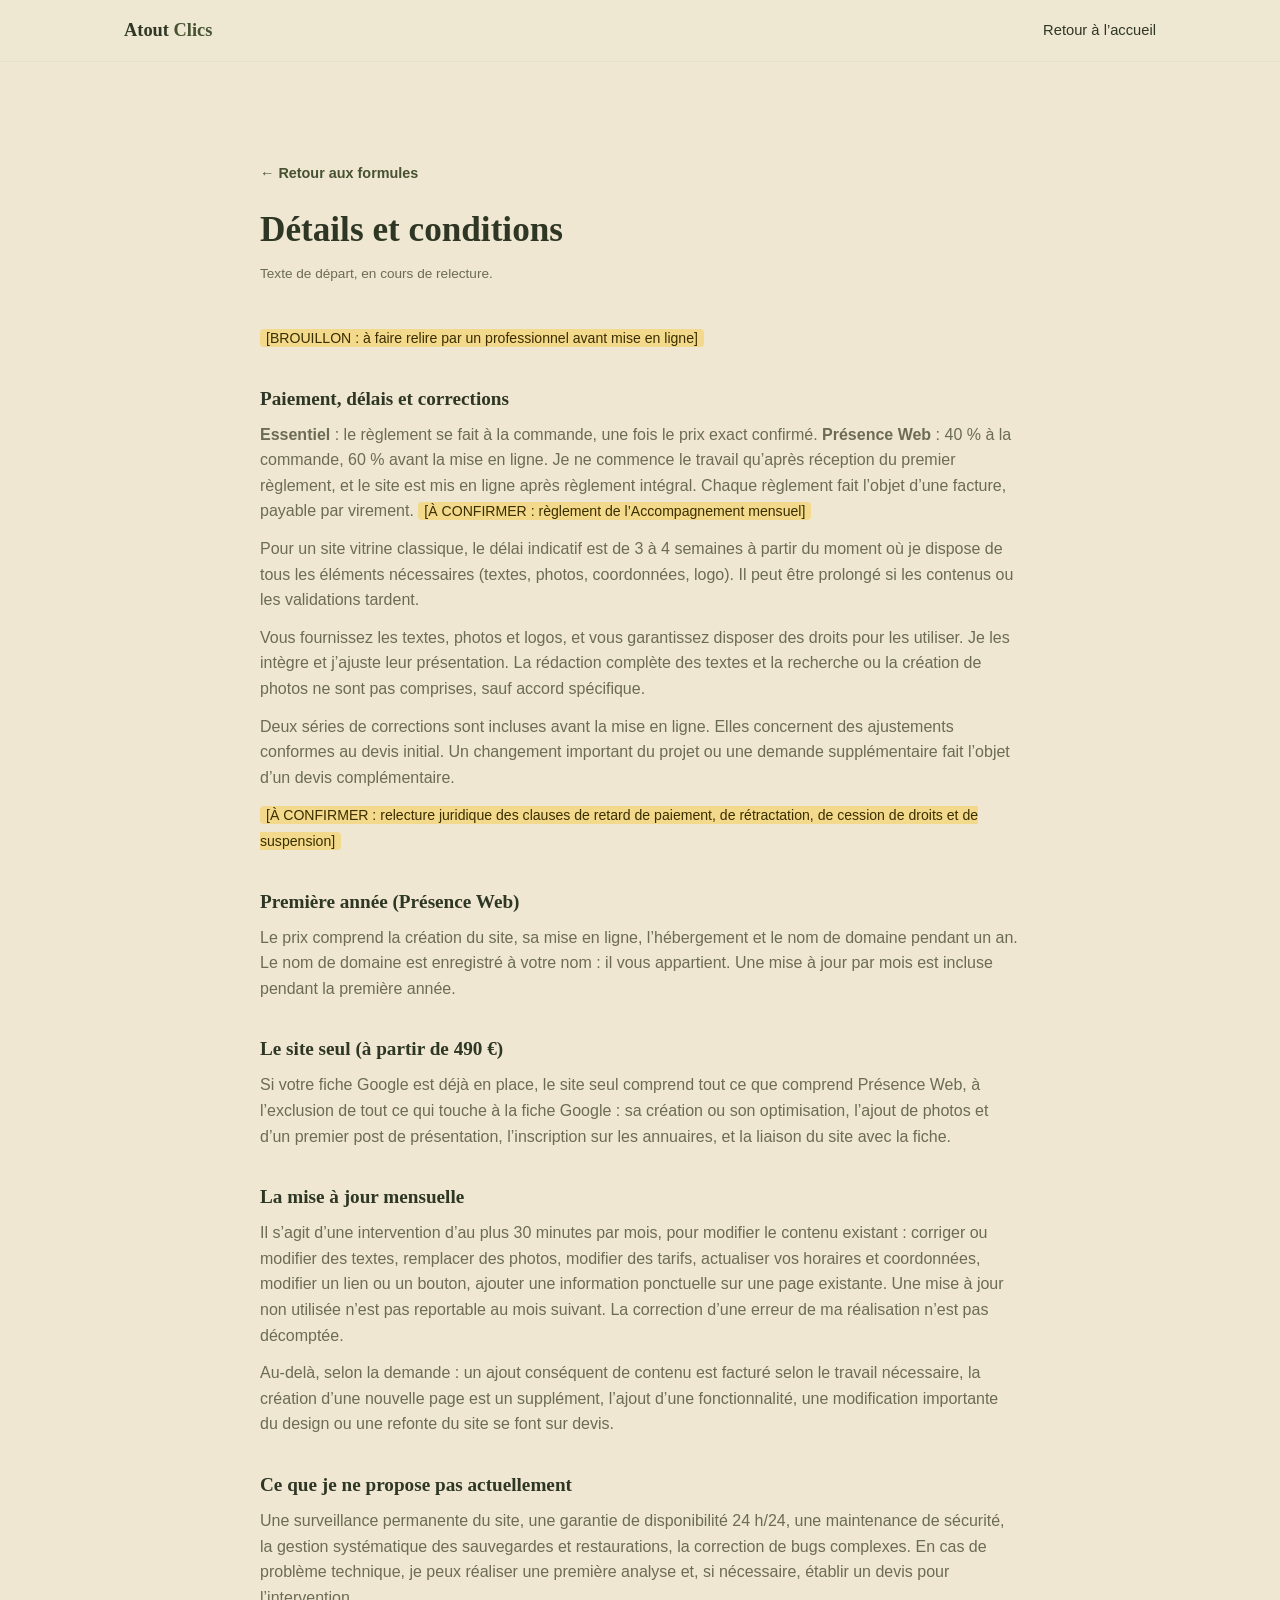
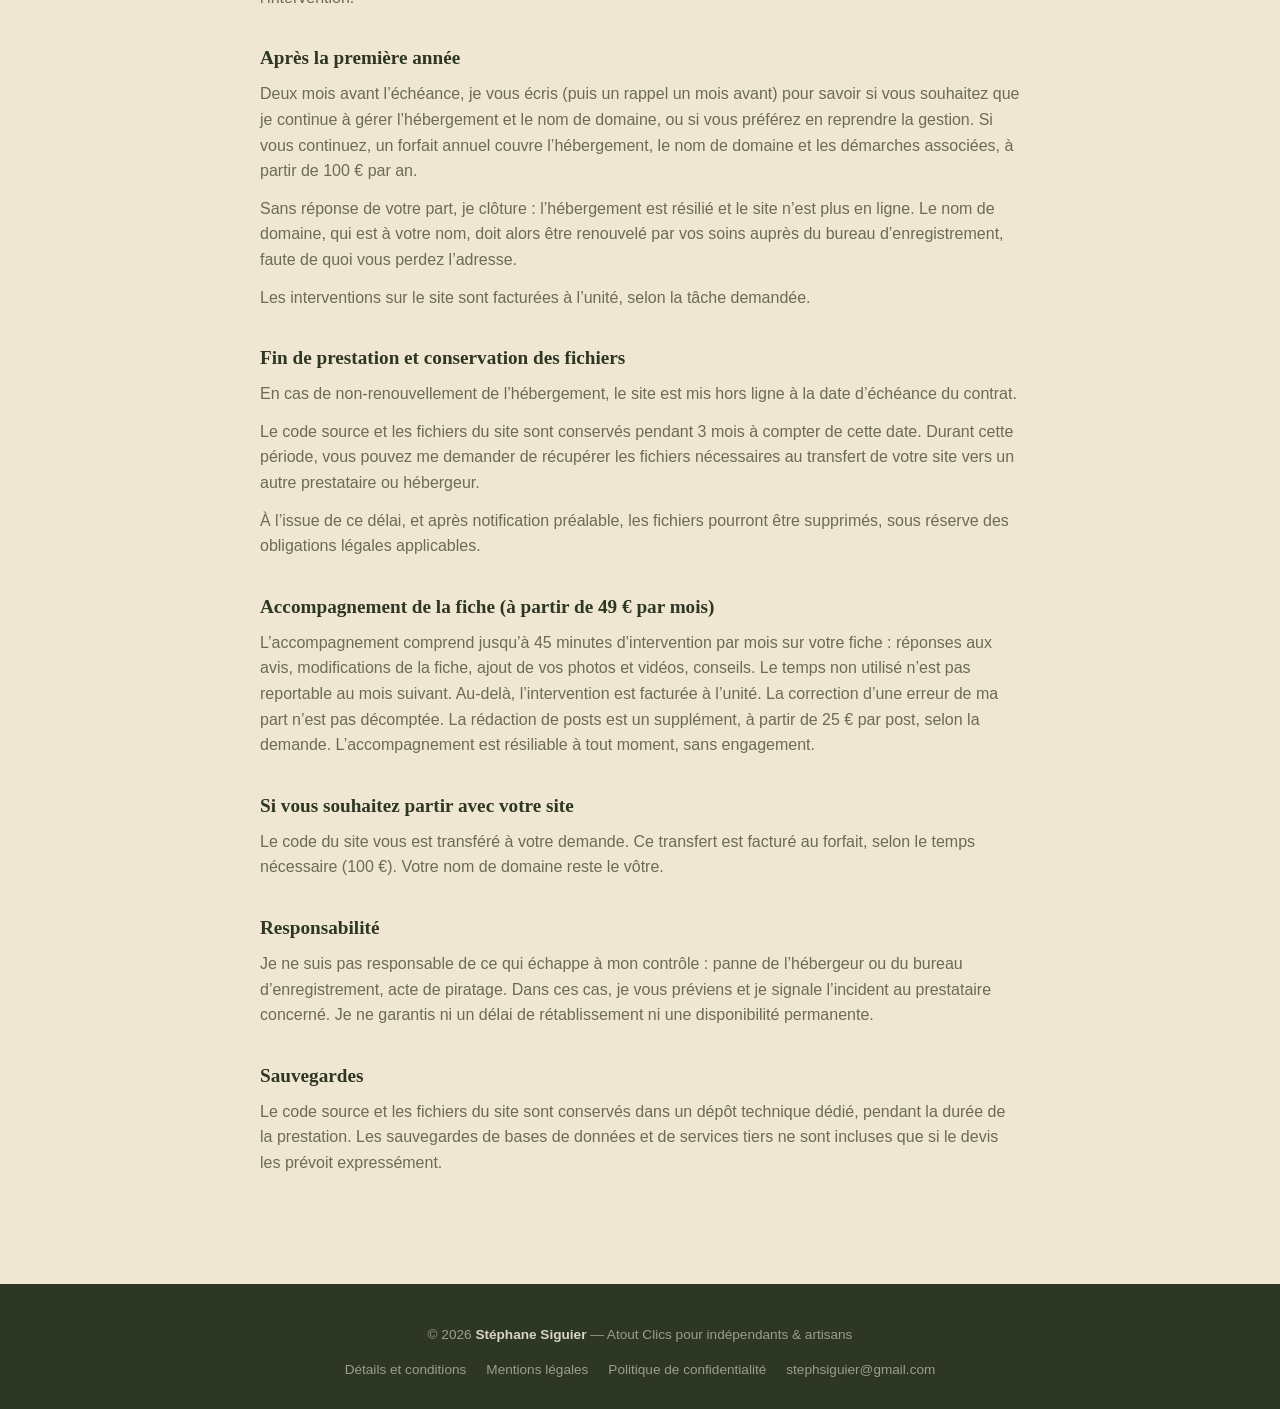
==== conditions.html @ b4565d96 "Limite l'accompagnement à 45 minutes d'intervention par mois Co-Authored-By: Claude Sonnet 5.5 <nore" ====
<!DOCTYPE html>
<html lang="fr">
<head>
<meta charset="UTF-8" />
<meta name="viewport" content="width=device-width, initial-scale=1.0" />
<title>Détails et conditions — Atout Clics</title>
<meta name="description" content="Détails et conditions des formules Essentiel, Présence Web et Accompagnement proposées par Atout Clics." />
<meta name="robots" content="noindex" />
<link rel="stylesheet" href="styles.css" />
</head>
<body>

<header>
  <div class="nav-inner">
    <a href="index.html" class="logo">Atout <span>Clics</span></a>
    <nav class="links">
      <a class="navlink" href="index.html">Retour à l’accueil</a>
    </nav>
  </div>
</header>

<div class="container legal-page">
  <a href="index.html#offres" class="back-link">&larr; Retour aux formules</a>
  <h1>Détails et conditions</h1>
  <p class="updated">Texte de départ, en cours de relecture.</p>

  <!-- BROUILLON : à faire relire par un professionnel avant mise en ligne. Retirer ce bandeau, les repères [À CONFIRMER] et la balise noindex une fois validé. -->
  <p><span class="a-confirmer">[BROUILLON : à faire relire par un professionnel avant mise en ligne]</span></p>

  <h2>Paiement, délais et corrections</h2>
  <p>
    <strong>Essentiel</strong>&nbsp;: le règlement se fait à la commande, une fois le prix exact confirmé. <strong>Présence Web</strong>&nbsp;: 40&nbsp;% à la commande, 60&nbsp;% avant la mise en ligne. Je ne commence le travail qu’après réception du premier règlement, et le site est mis en ligne après règlement intégral. Chaque règlement fait l’objet d’une facture, payable par virement. <span class="a-confirmer">[À CONFIRMER : règlement de l’Accompagnement mensuel]</span>
  </p>
  <p>
    Pour un site vitrine classique, le délai indicatif est de 3 à 4&nbsp;semaines à partir du moment où je dispose de tous les éléments nécessaires (textes, photos, coordonnées, logo). Il peut être prolongé si les contenus ou les validations tardent.
  </p>
  <p>
    Vous fournissez les textes, photos et logos, et vous garantissez disposer des droits pour les utiliser. Je les intègre et j’ajuste leur présentation. La rédaction complète des textes et la recherche ou la création de photos ne sont pas comprises, sauf accord spécifique.
  </p>
  <p>
    Deux séries de corrections sont incluses avant la mise en ligne. Elles concernent des ajustements conformes au devis initial. Un changement important du projet ou une demande supplémentaire fait l’objet d’un devis complémentaire.
  </p>
  <p>
    <span class="a-confirmer">[À CONFIRMER : relecture juridique des clauses de retard de paiement, de rétractation, de cession de droits et de suspension]</span>
  </p>

  <h2>Première année (Présence Web)</h2>
  <p>
    Le prix comprend la création du site, sa mise en ligne, l’hébergement et le nom de domaine pendant un an. Le nom de domaine est enregistré à votre nom&nbsp;: il vous appartient. Une mise à jour par mois est incluse pendant la première année.
  </p>

  <h2>Le site seul (à partir de 490&nbsp;€)</h2>
  <p>
    Si votre fiche Google est déjà en place, le site seul comprend tout ce que comprend Présence Web, à l’exclusion de tout ce qui touche à la fiche Google&nbsp;: sa création ou son optimisation, l’ajout de photos et d’un premier post de présentation, l’inscription sur les annuaires, et la liaison du site avec la fiche.
  </p>

  <h2>La mise à jour mensuelle</h2>
  <p>
    Il s’agit d’une intervention d’au plus 30&nbsp;minutes par mois, pour modifier le contenu existant&nbsp;: corriger ou modifier des textes, remplacer des photos, modifier des tarifs, actualiser vos horaires et coordonnées, modifier un lien ou un bouton, ajouter une information ponctuelle sur une page existante. Une mise à jour non utilisée n’est pas reportable au mois suivant. La correction d’une erreur de ma réalisation n’est pas décomptée.
  </p>
  <p>
    Au-delà, selon la demande&nbsp;: un ajout conséquent de contenu est facturé selon le travail nécessaire, la création d’une nouvelle page est un supplément, l’ajout d’une fonctionnalité, une modification importante du design ou une refonte du site se font sur devis.
  </p>

  <h2>Ce que je ne propose pas actuellement</h2>
  <p>
    Une surveillance permanente du site, une garantie de disponibilité 24&nbsp;h/24, une maintenance de sécurité, la gestion systématique des sauvegardes et restaurations, la correction de bugs complexes. En cas de problème technique, je peux réaliser une première analyse et, si nécessaire, établir un devis pour l’intervention.
  </p>

  <h2>Après la première année</h2>
  <p>
    Deux mois avant l’échéance, je vous écris (puis un rappel un mois avant) pour savoir si vous souhaitez que je continue à gérer l’hébergement et le nom de domaine, ou si vous préférez en reprendre la gestion. Si vous continuez, un forfait annuel couvre l’hébergement, le nom de domaine et les démarches associées, à partir de 100&nbsp;€ par an.
  </p>
  <p>
    Sans réponse de votre part, je clôture&nbsp;: l’hébergement est résilié et le site n’est plus en ligne. Le nom de domaine, qui est à votre nom, doit alors être renouvelé par vos soins auprès du bureau d’enregistrement, faute de quoi vous perdez l’adresse.
  </p>
  <p>
    Les interventions sur le site sont facturées à l’unité, selon la tâche demandée.
  </p>

  <h2>Fin de prestation et conservation des fichiers</h2>
  <p>
    En cas de non-renouvellement de l’hébergement, le site est mis hors ligne à la date d’échéance du contrat.
  </p>
  <p>
    Le code source et les fichiers du site sont conservés pendant 3&nbsp;mois à compter de cette date. Durant cette période, vous pouvez me demander de récupérer les fichiers nécessaires au transfert de votre site vers un autre prestataire ou hébergeur.
  </p>
  <p>
    À l’issue de ce délai, et après notification préalable, les fichiers pourront être supprimés, sous réserve des obligations légales applicables.
  </p>

  <h2>Accompagnement de la fiche (à partir de 49&nbsp;€ par mois)</h2>
  <p>
    L’accompagnement comprend jusqu’à 45&nbsp;minutes d’intervention par mois sur votre fiche&nbsp;: réponses aux avis, modifications de la fiche, ajout de vos photos et vidéos, conseils. Le temps non utilisé n’est pas reportable au mois suivant. Au-delà, l’intervention est facturée à l’unité. La correction d’une erreur de ma part n’est pas décomptée. La rédaction de posts est un supplément, à partir de 25&nbsp;€ par post, selon la demande. L’accompagnement est résiliable à tout moment, sans engagement.
  </p>

  <h2>Si vous souhaitez partir avec votre site</h2>
  <p>
    Le code du site vous est transféré à votre demande. Ce transfert est facturé au forfait, selon le temps nécessaire (100&nbsp;€). Votre nom de domaine reste le vôtre.
  </p>

  <h2>Responsabilité</h2>
  <p>
    Je ne suis pas responsable de ce qui échappe à mon contrôle&nbsp;: panne de l’hébergeur ou du bureau d’enregistrement, acte de piratage. Dans ces cas, je vous préviens et je signale l’incident au prestataire concerné. Je ne garantis ni un délai de rétablissement ni une disponibilité permanente.
  </p>

  <h2>Sauvegardes</h2>
  <p>
    Le code source et les fichiers du site sont conservés dans un dépôt technique dédié, pendant la durée de la prestation. Les sauvegardes de bases de données et de services tiers ne sont incluses que si le devis les prévoit expressément.
  </p>
</div>

<footer>
  <p>&copy; 2026 <strong>Stéphane Siguier</strong> — Atout Clics pour indépendants &amp; artisans</p>
  <div class="footer-links">
    <a href="conditions.html">Détails et conditions</a>
    <a href="mentions-legales.html">Mentions légales</a>
    <a href="confidentialite.html">Politique de confidentialité</a>
    <a href="mailto:stephsiguier@gmail.com">stephsiguier@gmail.com</a>
  </div>
</footer>

</body>
</html>
---- styles.css ----
*, *::before, *::after { box-sizing: border-box; margin: 0; padding: 0; }

:root {
  --dark:        #2E3624;
  --dark2:       #3C4630;
  --ink:         #2E3624;
  --text:        #3A3A28;
  --text-light:  #6C6B54;
  --accent:      #465232;
  --accent-mid:  #6E7A50;
  --sage:        #9BA57A;
  --sage-pale:   #C7CBB0;
  --cream:       #F7F2E4;
  --cream-bg:    #EFE7D2;
  --cream2:      #E4E2CE;
  --white:       #FFFFFF;
  --font-serif:  'Cambria', Georgia, 'Times New Roman', serif;
  --font-sans:   'Calibri', 'Segoe UI', Candara, Arial, sans-serif;
}

html { scroll-behavior: smooth; }

body {
  font-family: var(--font-sans);
  background: var(--cream-bg);
  color: var(--text);
  overflow-x: hidden;
  font-size: 16px;
  line-height: 1.6;
}

h1, h2, h3 { font-family: var(--font-serif); line-height: 1.2; color: var(--ink); }

a { color: inherit; text-decoration: none; }

.container { max-width: 1080px; margin: 0 auto; padding: 0 24px; position: relative; z-index: 1; }

section { padding: 96px 0; position: relative; overflow: hidden; }

/* pill eyebrow — default (light section): dark pill, cream text */
.section-label {
  display: inline-block;
  background: var(--dark2);
  color: var(--cream);
  font-size: 0.72rem;
  font-weight: 700;
  letter-spacing: 0.1em;
  text-transform: uppercase;
  padding: 7px 18px;
  border-radius: 999px;
  margin-bottom: 20px;
}

.section-title { font-size: clamp(1.7rem, 3.2vw, 2.4rem); font-weight: 600; margin-bottom: 20px; }

.section-lead { font-size: 1.08rem; color: var(--text-light); max-width: 680px; margin-bottom: 48px; }

/* decorative bleed circles — used on dark sections */
.blob {
  position: absolute;
  border-radius: 50%;
  background: var(--dark);
  z-index: 0;
  pointer-events: none;
}

/* dark section base */
.section-dark { background: var(--dark2); color: var(--cream); }
.section-dark h1, .section-dark h2, .section-dark h3 { color: var(--cream); }
.section-dark .section-label { background: var(--sage); color: var(--dark); }
.section-dark .section-lead { color: var(--cream2); }

/* ── NAV ── */
header {
  position: fixed;
  top: 0; left: 0; right: 0;
  z-index: 500;
  background: rgba(239,231,210,0.94);
  backdrop-filter: blur(8px);
  border-bottom: 1px solid var(--cream2);
}
.nav-inner {
  max-width: 1080px;
  margin: 0 auto;
  padding: 16px 24px;
  display: flex;
  align-items: center;
  justify-content: space-between;
}
.logo { font-family: var(--font-serif); font-weight: 600; font-size: 1.15rem; color: var(--ink); }
.logo span { color: var(--accent); }
nav.links { display: flex; gap: 32px; align-items: center; }
nav.links a.navlink { font-size: 0.92rem; font-weight: 500; color: var(--ink); }
nav.links a.navlink:hover { color: var(--accent); }
.nav-cta {
  background: var(--dark2);
  color: var(--cream);
  padding: 10px 20px;
  border-radius: 999px;
  font-size: 0.9rem;
  font-weight: 600;
  white-space: nowrap;
}
.nav-cta:hover { background: var(--accent); }

#burger-toggle { display: none; }
.burger-label { display: none; cursor: pointer; padding: 8px; }
.burger-label svg { width: 26px; height: 26px; fill: var(--ink); }

/* ── HERO ── */
#hero {
  padding: 116px 0 110px;
}
#hero .blob:nth-child(1) { width: 480px; height: 480px; top: -260px; right: -140px; }
#hero .blob:nth-child(2) { width: 420px; height: 420px; bottom: -220px; left: -160px; }
.hero-content { max-width: 680px; }
.hero-content h1 { margin-bottom: 6px; }
.title-main { display: block; color: var(--cream); font-size: clamp(2.2rem, 5.2vw, 3.4rem); font-weight: 700; }
.title-sub { display: block; color: var(--sage); font-size: clamp(1.3rem, 3vw, 1.9rem); font-weight: 400; }
.hero-rule { width: 80px; height: 3px; background: var(--sage); border: none; margin: 22px 0; }
.hero-tagline { font-size: 1.15rem; font-weight: 700; color: var(--white); margin-bottom: 14px; }
.hero-sub { font-size: 1rem; font-style: italic; color: var(--sage-pale); margin-bottom: 32px; max-width: 560px; }
.hero-badges { display: flex; gap: 12px; margin-bottom: 36px; flex-wrap: wrap; }
.badge {
  display: inline-flex; align-items: center;
  background: var(--accent-mid);
  padding: 9px 20px;
  border-radius: 999px;
  font-size: 0.85rem;
  font-weight: 700;
  letter-spacing: 0.02em;
  color: var(--white);
}
.hero-ctas { display: flex; gap: 14px; flex-wrap: wrap; }
.btn {
  display: inline-flex; align-items: center; gap: 10px;
  padding: 14px 26px;
  border-radius: 999px;
  font-weight: 700;
  font-size: 0.95rem;
  min-height: 44px;
}
.btn-primary { background: var(--sage); color: var(--dark); }
.btn-primary:hover { background: var(--cream); }
.btn-ghost { background: rgba(247,242,228,0.1); border: 1px solid rgba(247,242,228,0.3); color: var(--cream); }
.btn-ghost:hover { background: rgba(247,242,228,0.18); }
.btn svg { width: 18px; height: 18px; fill: currentColor; }

/* ── À PROPOS (E-E-A-T) ── */
#apropos { background: var(--cream-bg); }
.apropos-grid { display: grid; grid-template-columns: 1.1fr 1fr; gap: 56px; align-items: start; }
.apropos-grid p { color: var(--text-light); margin-bottom: 18px; }
.apropos-photo-row { display: flex; align-items: center; gap: 18px; margin-bottom: 22px; }
.apropos-photo { width: 96px; height: 96px; border-radius: 50%; object-fit: cover; border: 3px solid var(--sage); flex-shrink: 0; }
.apropos-name { font-family: var(--font-serif); font-weight: 600; font-size: 1.05rem; color: var(--ink); }
.apropos-role { font-size: 0.85rem; color: var(--text-light); }
.trust-list { list-style: none; background: var(--cream); border-radius: 20px; padding: 8px 28px; }
.trust-list li {
  display: flex; gap: 14px; align-items: flex-start;
  padding: 18px 0;
  border-top: 1px solid var(--cream2);
  font-size: 0.95rem;
  color: var(--text);
}
.trust-list li:first-child { border-top: none; }
.trust-list .dot {
  width: 34px; height: 34px; flex-shrink: 0;
  border-radius: 50%;
  background: var(--dark2);
  display: flex; align-items: center; justify-content: center;
}
.trust-list .dot svg { width: 16px; height: 16px; fill: var(--sage-pale); }
.trust-list strong { display: block; color: var(--ink); margin-bottom: 2px; }

/* ── CONSTAT ── */
#constat { background: var(--cream-bg); }
.constat-grid { display: grid; grid-template-columns: 1.1fr 1fr; gap: 56px; align-items: start; }
.constat-grid p { color: var(--text-light); margin-bottom: 18px; }
.constat-highlight {
  background: var(--dark2);
  border-radius: 20px;
  padding: 32px;
}
.constat-highlight p { color: var(--cream); font-size: 1.02rem; margin: 0; }

/* ── PARCOURS (comment un client vous trouve) ── */
#parcours { background: var(--cream-bg); }
.parcours-grid { display: grid; grid-template-columns: repeat(3, 1fr); gap: 24px; margin-bottom: 40px; }
.parcours-card {
  background: var(--cream);
  border-radius: 20px;
  padding: 32px 28px;
}
.parcours-num {
  width: 42px; height: 42px;
  border-radius: 50%;
  background: var(--dark2);
  color: var(--cream);
  font-family: var(--font-serif);
  font-weight: 600;
  display: flex; align-items: center; justify-content: center;
  margin-bottom: 18px;
}
.parcours-card h3 { font-size: 1.1rem; margin-bottom: 10px; }
.parcours-card p { color: var(--text-light); font-size: 0.95rem; }
.parcours-conclusion {
  background: var(--dark2);
  color: var(--cream);
  border-radius: 20px;
  padding: 28px 32px;
  font-size: 1.05rem;
}
.parcours-conclusion strong { color: var(--sage); }

/* ── OFFRES (dark, cartes inversées) ── */
#offres .blob:nth-child(1) { width: 460px; height: 460px; top: -240px; left: -180px; }
#offres .blob:nth-child(2) { width: 500px; height: 500px; bottom: -260px; right: -160px; }
.offres-grid { display: grid; grid-template-columns: repeat(3, 1fr); gap: 24px; }
.offer-card {
  background: var(--accent);
  color: var(--cream);
  border-radius: 20px;
  padding: 36px 30px;
  display: flex;
  flex-direction: column;
  position: relative;
}
.offer-card.featured {
  background: var(--cream);
  color: var(--ink);
  transform: translateY(-8px);
}
.offer-tag {
  position: absolute;
  top: -13px; left: 30px;
  background: var(--sage);
  color: var(--dark);
  font-size: 0.72rem;
  font-weight: 700;
  letter-spacing: 0.06em;
  padding: 5px 14px;
  border-radius: 999px;
}
.offer-name { font-family: var(--font-serif); font-size: 1.3rem; font-weight: 600; margin-bottom: 6px; color: var(--cream); }
.offer-card.featured .offer-name { color: var(--ink); }
.offer-sub { font-size: 0.92rem; color: var(--cream2); margin-bottom: 20px; }
.offer-card.featured .offer-sub { color: var(--text-light); }
.offer-price { font-size: 2.1rem; font-weight: 700; font-family: var(--font-serif); margin-bottom: 2px; }
.offer-period { font-size: 0.85rem; color: var(--cream2); margin-bottom: 24px; }
.offer-card.featured .offer-period { color: var(--text-light); }
.offer-note { font-size: 0.88rem; color: var(--text-light); margin: -12px 0 24px; }
.offer-list { list-style: none; margin-bottom: 28px; flex-grow: 1; }
.offer-list li {
  display: flex; gap: 10px;
  font-size: 0.92rem;
  padding: 9px 0;
  border-top: 1px solid rgba(247,242,228,0.2);
  color: var(--cream);
}
.offer-card.featured .offer-list li { border-top: 1px solid var(--cream2); color: var(--text); }
.offer-list li:first-child { border-top: none; }
.offer-list svg { width: 16px; height: 16px; fill: var(--sage-pale); flex-shrink: 0; margin-top: 3px; }
.offer-card.featured .offer-list svg { fill: var(--accent); }
.offer-card .btn { justify-content: center; width: 100%; }
.offer-card .btn-outline { background: var(--cream); color: var(--dark); }
.offer-card .btn-outline:hover { background: var(--sage-pale); }
.offer-link { text-decoration: underline; }
.offres-links { text-align: center; margin-top: 28px; font-size: 0.95rem; }
.offres-links a { color: var(--cream); text-decoration: underline; }
.offres-links a:hover { color: var(--sage-pale); }
.a-confirmer { background: #F3D98B; color: #3A2E00; padding: 1px 6px; border-radius: 4px; font-size: 0.88em; }
a.inline-link { color: var(--accent); text-decoration: underline; }
.offer-card.featured .btn-outline { background: var(--dark2); color: var(--cream); }

/* ── RÉALISTE / POURQUOI ── */
#confiance { background: var(--cream-bg); }
.confiance-grid { display: grid; grid-template-columns: 1fr 1fr; gap: 56px; }
.confiance-grid ul { list-style: none; }
.confiance-grid li {
  display: flex; gap: 12px;
  padding: 12px 0;
  color: var(--text-light);
  font-size: 0.98rem;
}
.confiance-grid li svg { width: 18px; height: 18px; fill: var(--accent); flex-shrink: 0; margin-top: 3px; }
.confiance-note {
  margin-top: 20px;
  background: var(--cream);
  border-radius: 16px;
  padding: 22px 26px;
  font-size: 0.95rem;
  color: var(--text);
}

/* ── FAQ ── */
#faq { background: var(--cream-bg); }
.faq-item {
  background: var(--cream);
  border-radius: 16px;
  padding: 8px 26px;
  margin-bottom: 14px;
}
.faq-item summary {
  font-family: var(--font-serif);
  font-size: 1.05rem;
  font-weight: 600;
  cursor: pointer;
  list-style: none;
  display: flex;
  align-items: center;
  justify-content: space-between;
  gap: 20px;
  padding: 18px 0;
}
.faq-item summary::-webkit-details-marker { display: none; }
.faq-item summary .plus { font-size: 1.4rem; color: var(--accent); flex-shrink: 0; }
.faq-item[open] summary .plus { transform: rotate(45deg); }
.faq-item p { color: var(--text-light); padding-bottom: 20px; max-width: 720px; }

/* ── GARANTIES ── */
#garanties { background: var(--cream-bg); }
.garanties-grid { display: grid; grid-template-columns: repeat(4, 1fr); gap: 20px; }
.garantie-card {
  background: var(--cream);
  border-radius: 16px;
  padding: 26px 22px;
}
.garantie-card .dot {
  width: 36px; height: 36px;
  border-radius: 50%;
  background: var(--dark2);
  margin-bottom: 16px;
  display: flex; align-items: center; justify-content: center;
}
.garantie-card .dot svg { width: 17px; height: 17px; fill: var(--sage-pale); }
.garantie-card h3 { color: var(--ink); font-size: 1.02rem; margin-bottom: 10px; }
.garantie-card p { color: var(--text-light); font-size: 0.9rem; }

/* ── DÉROULEMENT (dark) ── */
#deroulement .blob:nth-child(1) { width: 460px; height: 460px; top: -260px; left: -200px; }
#deroulement .blob:nth-child(2) { width: 500px; height: 500px; bottom: -260px; right: -180px; }
.steps { display: grid; grid-template-columns: repeat(4, 1fr); gap: 24px; }
.step { text-align: center; }
.step-num {
  width: 56px; height: 56px;
  border-radius: 50%;
  background: var(--accent-mid);
  color: var(--white);
  font-family: var(--font-serif);
  font-weight: 700;
  font-size: 1.3rem;
  display: flex; align-items: center; justify-content: center;
  margin: 0 auto 18px;
}
.step h3 { color: var(--cream); font-size: 1rem; margin-bottom: 8px; }
.step p { color: var(--cream2); font-size: 0.92rem; }

/* ── CONTACT ── */
#contact { background: var(--cream-bg); }
.contact-box {
  background: var(--cream);
  border-radius: 24px;
  padding: 56px;
  text-align: center;
  max-width: 720px;
  margin: 0 auto;
}
.contact-box p.lead { color: var(--text-light); margin-bottom: 32px; max-width: 520px; margin-left: auto; margin-right: auto; }

.contact-form { text-align: left; margin-bottom: 8px; }
.form-row { display: grid; grid-template-columns: 1fr 1fr; gap: 16px; }
.form-field { margin-bottom: 16px; }
.form-field label { display: block; font-size: 0.85rem; font-weight: 600; color: var(--ink); margin-bottom: 6px; }
.form-field label .optional { font-weight: 400; color: var(--text-light); }
.form-field input, .form-field textarea {
  width: 100%;
  font-family: var(--font-sans);
  font-size: 0.95rem;
  color: var(--text);
  background: var(--white);
  border: 1px solid var(--cream2);
  border-radius: 10px;
  padding: 12px 14px;
  resize: vertical;
}
.form-field input:focus, .form-field textarea:focus {
  outline: none;
  border-color: var(--accent-mid);
}
.form-submit { width: 100%; justify-content: center; border: none; cursor: pointer; }
.form-submit:disabled { opacity: 0.7; cursor: default; }
.form-note { text-align: center; font-size: 0.82rem; color: var(--text-light); margin-top: 14px; }
.form-error { text-align: center; font-size: 0.85rem; color: #8A3B2E; background: #F5E2DD; border-radius: 10px; padding: 12px 16px; margin-top: 14px; }
.form-success { text-align: center; background: var(--cream); border-radius: 16px; padding: 32px; }
.form-success .apropos-name { font-size: 1.15rem; margin-bottom: 8px; }
.form-success p:not(.apropos-name) { color: var(--text-light); }

.contact-divider { display: flex; align-items: center; gap: 14px; margin: 28px 0 20px; color: var(--text-light); font-size: 0.85rem; }
.contact-divider::before, .contact-divider::after { content: ""; flex: 1; height: 1px; background: var(--cream2); }

.contact-methods { display: flex; gap: 16px; justify-content: center; flex-wrap: wrap; margin-bottom: 4px; }
.contact-methods .btn-primary { background: var(--dark2); color: var(--cream); }
.contact-methods .btn-primary:hover { background: var(--accent); }
.contact-methods .btn-outline { background: var(--white); border: 1px solid var(--cream2); color: var(--ink); }
.contact-methods .btn-outline:hover { border-color: var(--accent); color: var(--accent); }

/* ── FOOTER ── */
footer {
  background: var(--dark);
  color: rgba(247,242,228,0.55);
  padding: 40px 24px 28px;
  text-align: center;
  font-size: 0.85rem;
}
footer strong { color: rgba(247,242,228,0.85); }
.footer-links { display: flex; gap: 20px; justify-content: center; flex-wrap: wrap; margin-top: 14px; }
.footer-links a:hover { color: rgba(247,242,228,0.9); }
.footer-siret { margin-top: 10px; font-size: 0.78rem; color: rgba(247,242,228,0.4); }

/* ── LEGAL PAGES ── */
.legal-page { padding: 160px 0 96px; max-width: 760px; margin: 0 auto; }
.legal-page h1 { font-size: clamp(1.6rem, 3vw, 2.2rem); margin-bottom: 12px; }
.legal-page .updated { color: var(--text-light); font-size: 0.85rem; margin-bottom: 40px; }
.legal-page h2 { font-size: 1.2rem; margin: 36px 0 12px; }
.legal-page p, .legal-page li { color: var(--text-light); margin-bottom: 12px; }
.legal-page ul { padding-left: 20px; }
.legal-page a.inline-link { color: var(--accent); text-decoration: underline; }
.back-link { display: inline-block; margin-bottom: 24px; color: var(--accent); font-weight: 600; font-size: 0.9rem; }

/* ── RESPONSIVE ── */
@media (max-width: 1024px) {
  .offres-grid { grid-template-columns: 1fr; }
  .offer-card.featured { transform: none; }
  .garanties-grid { grid-template-columns: repeat(2, 1fr); }
  .steps { grid-template-columns: repeat(2, 1fr); }
}
@media (max-width: 900px) {
  nav.links { position: fixed; top: 64px; left: 0; right: 0; background: var(--cream-bg); flex-direction: column; align-items: flex-start; gap: 0; padding: 8px 24px 20px; border-bottom: 1px solid var(--cream2); transform: translateY(-130%); opacity: 0; transition: transform 0.25s ease, opacity 0.2s ease; }
  nav.links a.navlink { padding: 12px 0; width: 100%; border-top: 1px solid var(--cream2); }
  nav.links .nav-cta { margin-top: 12px; }
  #burger-toggle:checked ~ nav.links { transform: translateY(0); opacity: 1; }
  .burger-label { display: block; }
}
@media (max-width: 768px) {
  section { padding: 64px 0; }
  .apropos-grid { grid-template-columns: 1fr; }
  .constat-grid { grid-template-columns: 1fr; }
  .parcours-grid { grid-template-columns: 1fr; }
  .confiance-grid { grid-template-columns: 1fr; gap: 32px; }
  .garanties-grid { grid-template-columns: 1fr; }
  .steps { grid-template-columns: 1fr; gap: 32px; }
  .contact-box { padding: 40px 24px; }
  .form-row { grid-template-columns: 1fr; }
  .legal-page { padding: 120px 24px 64px; }
}
@media (max-width: 480px) {
  .hero-ctas, .contact-methods { flex-direction: column; }
  .btn { width: 100%; justify-content: center; }
}
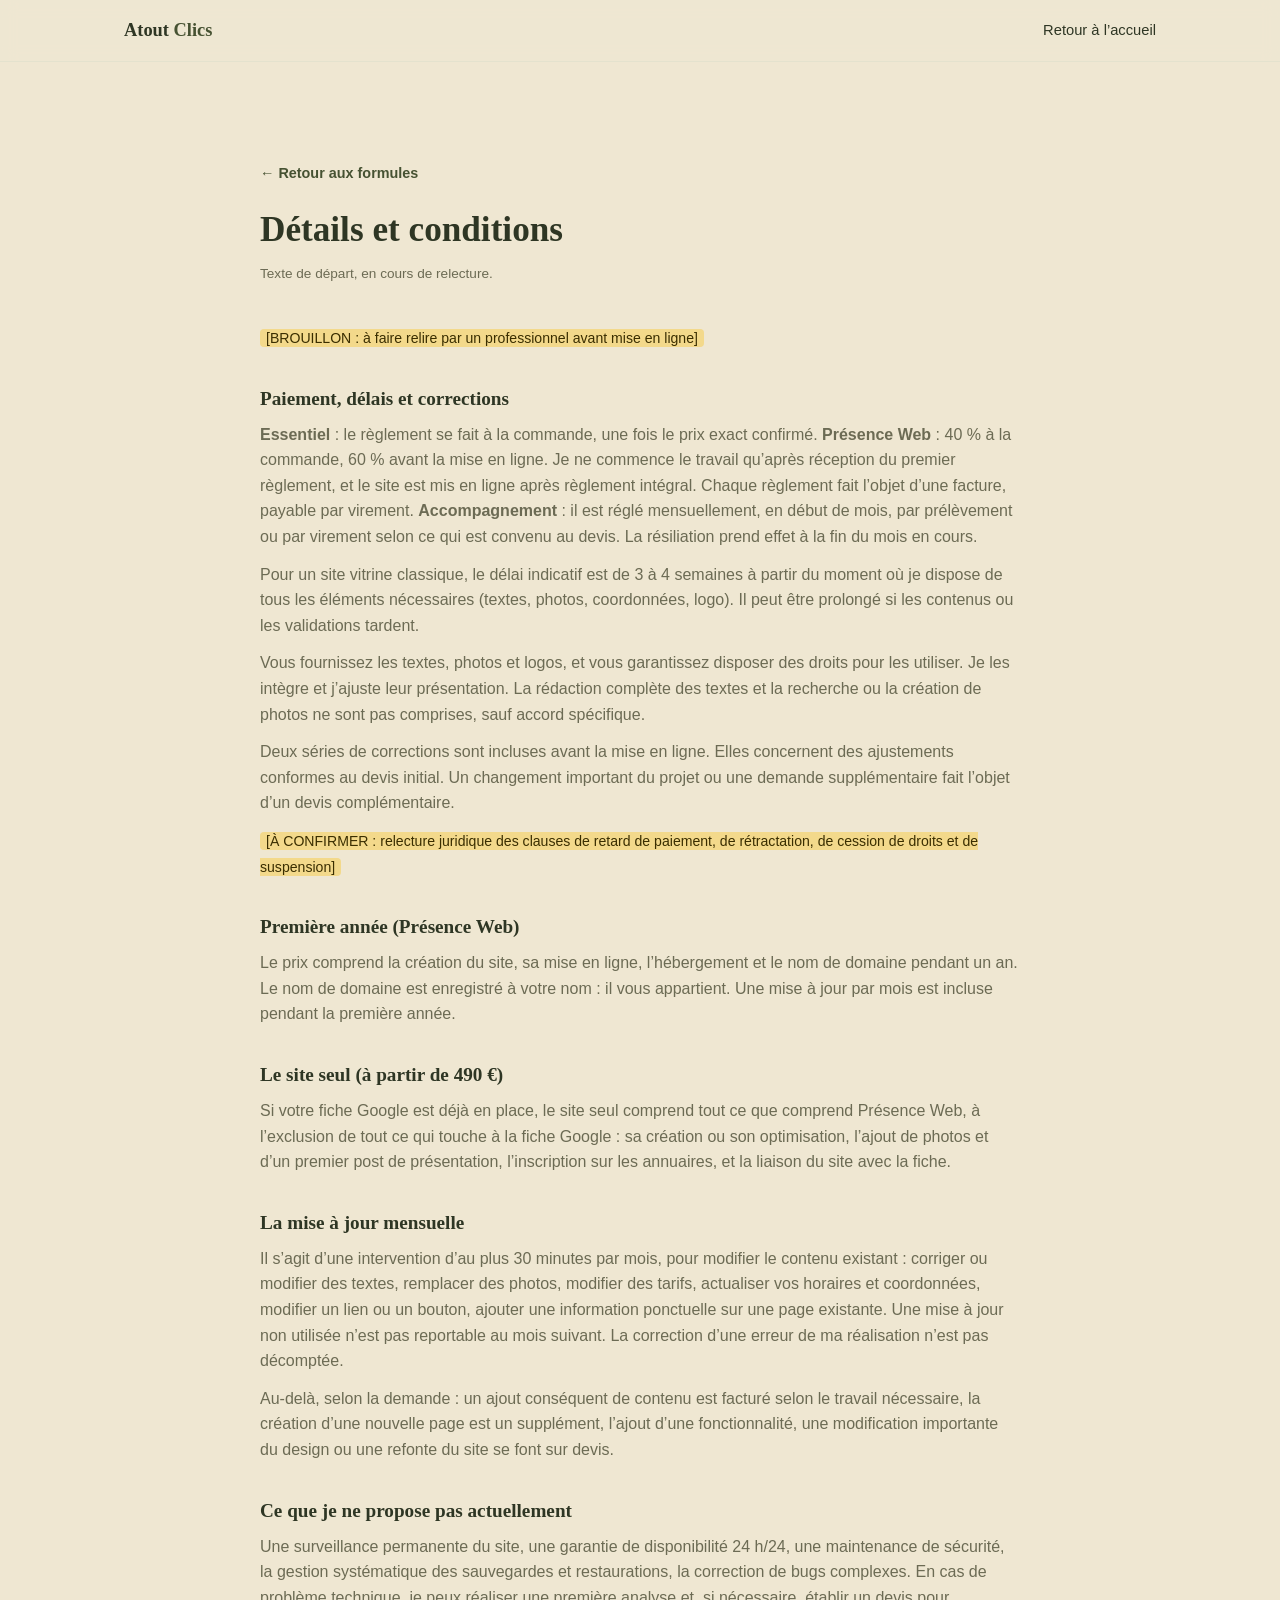
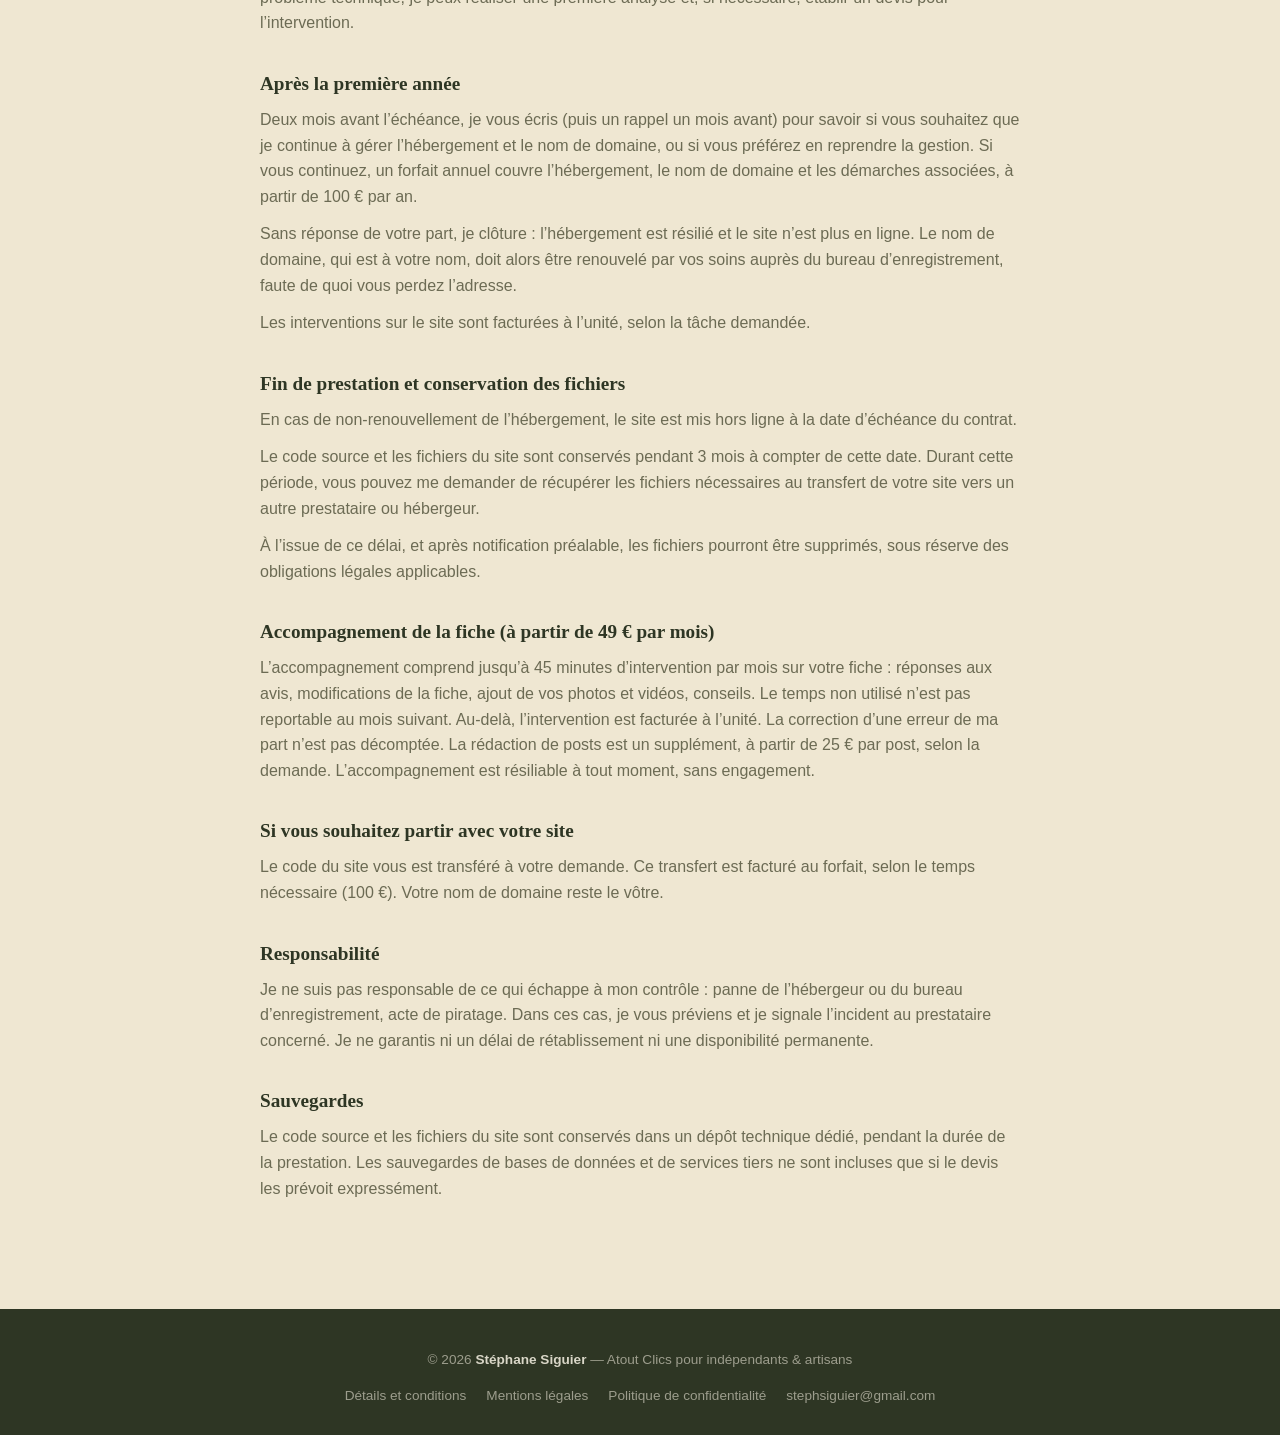
==== commit 29cf7fd3: "Précise le règlement mensuel de l'accompagnement Co-Authored-By: Claude Sonnet 5.5 <noreply@anthropi" ====
--- a/conditions.html
+++ b/conditions.html
@@ -29,7 +29,7 @@
 
   <h2>Paiement, délais et corrections</h2>
   <p>
-    <strong>Essentiel</strong>&nbsp;: le règlement se fait à la commande, une fois le prix exact confirmé. <strong>Présence Web</strong>&nbsp;: 40&nbsp;% à la commande, 60&nbsp;% avant la mise en ligne. Je ne commence le travail qu’après réception du premier règlement, et le site est mis en ligne après règlement intégral. Chaque règlement fait l’objet d’une facture, payable par virement. <span class="a-confirmer">[À CONFIRMER : règlement de l’Accompagnement mensuel]</span>
+    <strong>Essentiel</strong>&nbsp;: le règlement se fait à la commande, une fois le prix exact confirmé. <strong>Présence Web</strong>&nbsp;: 40&nbsp;% à la commande, 60&nbsp;% avant la mise en ligne. Je ne commence le travail qu’après réception du premier règlement, et le site est mis en ligne après règlement intégral. Chaque règlement fait l’objet d’une facture, payable par virement. <strong>Accompagnement</strong>&nbsp;: il est réglé mensuellement, en début de mois, par prélèvement ou par virement selon ce qui est convenu au devis. La résiliation prend effet à la fin du mois en cours.
   </p>
   <p>
     Pour un site vitrine classique, le délai indicatif est de 3 à 4&nbsp;semaines à partir du moment où je dispose de tous les éléments nécessaires (textes, photos, coordonnées, logo). Il peut être prolongé si les contenus ou les validations tardent.
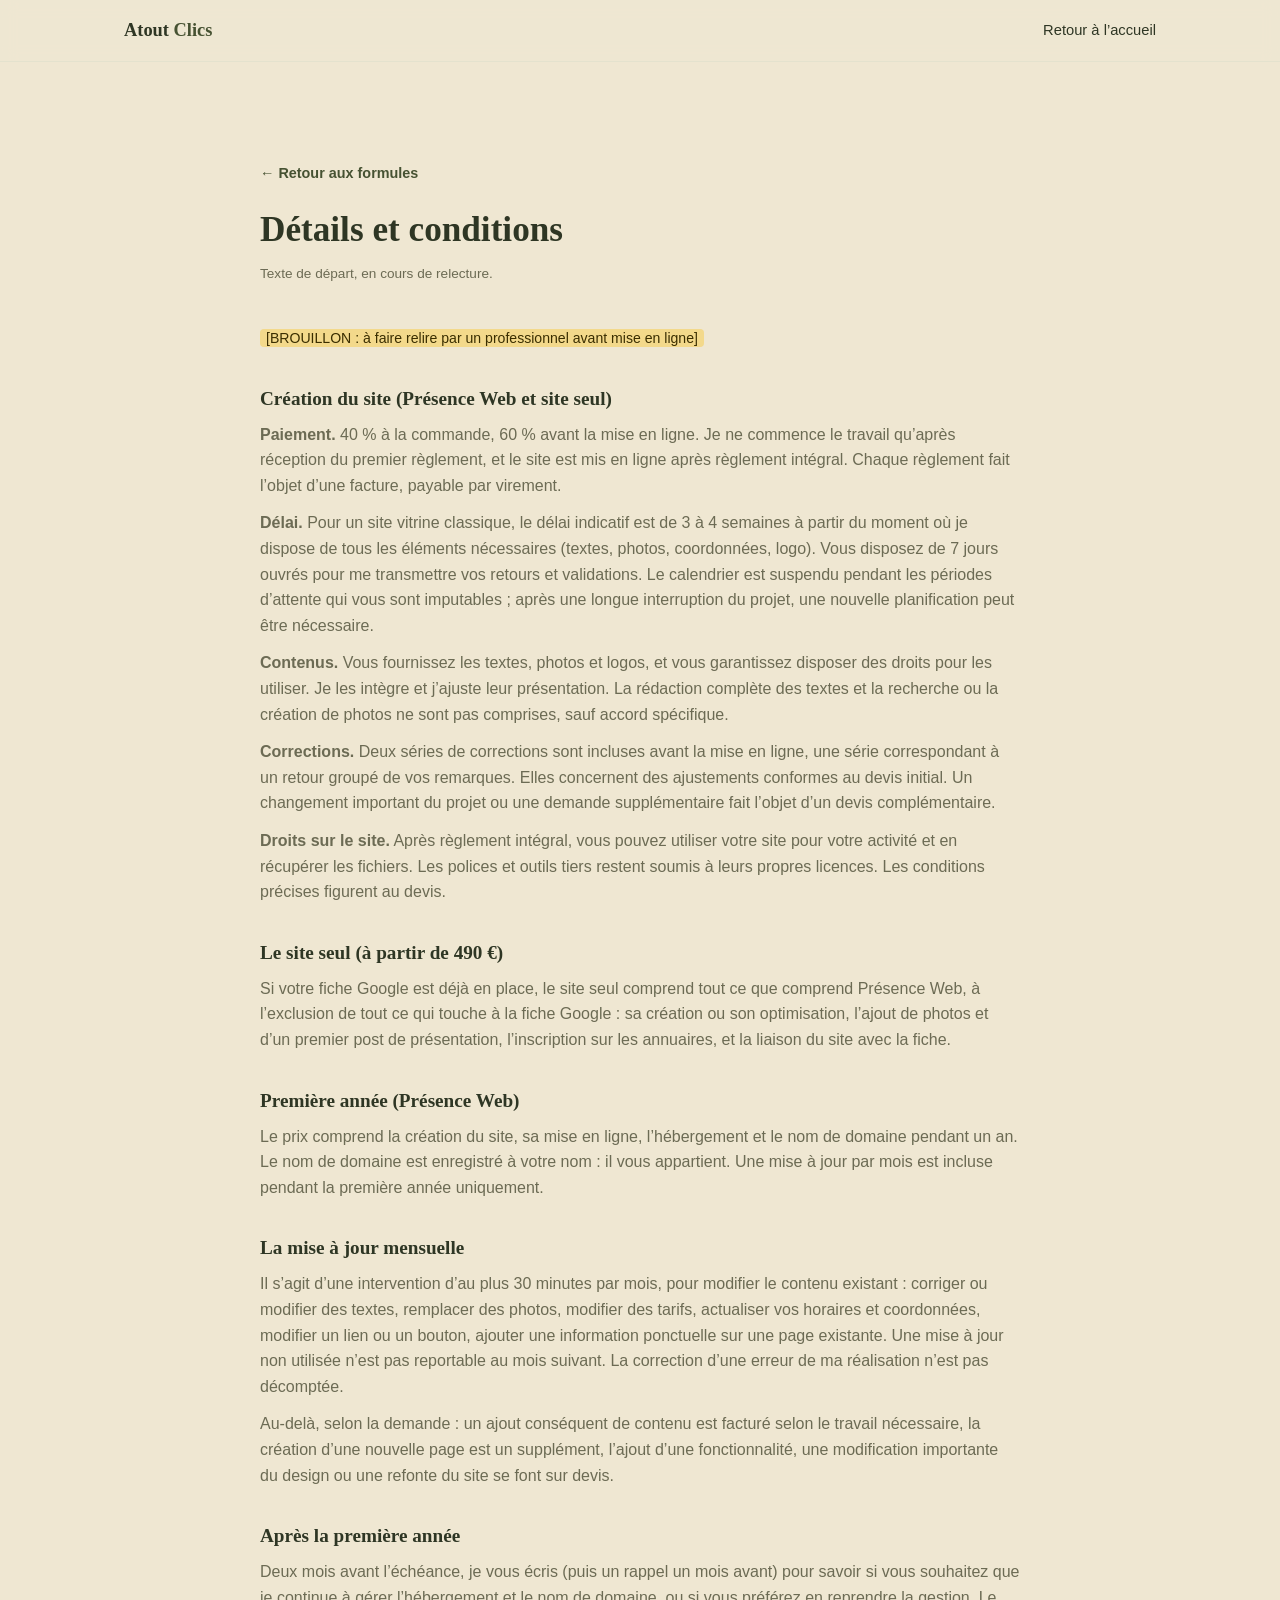
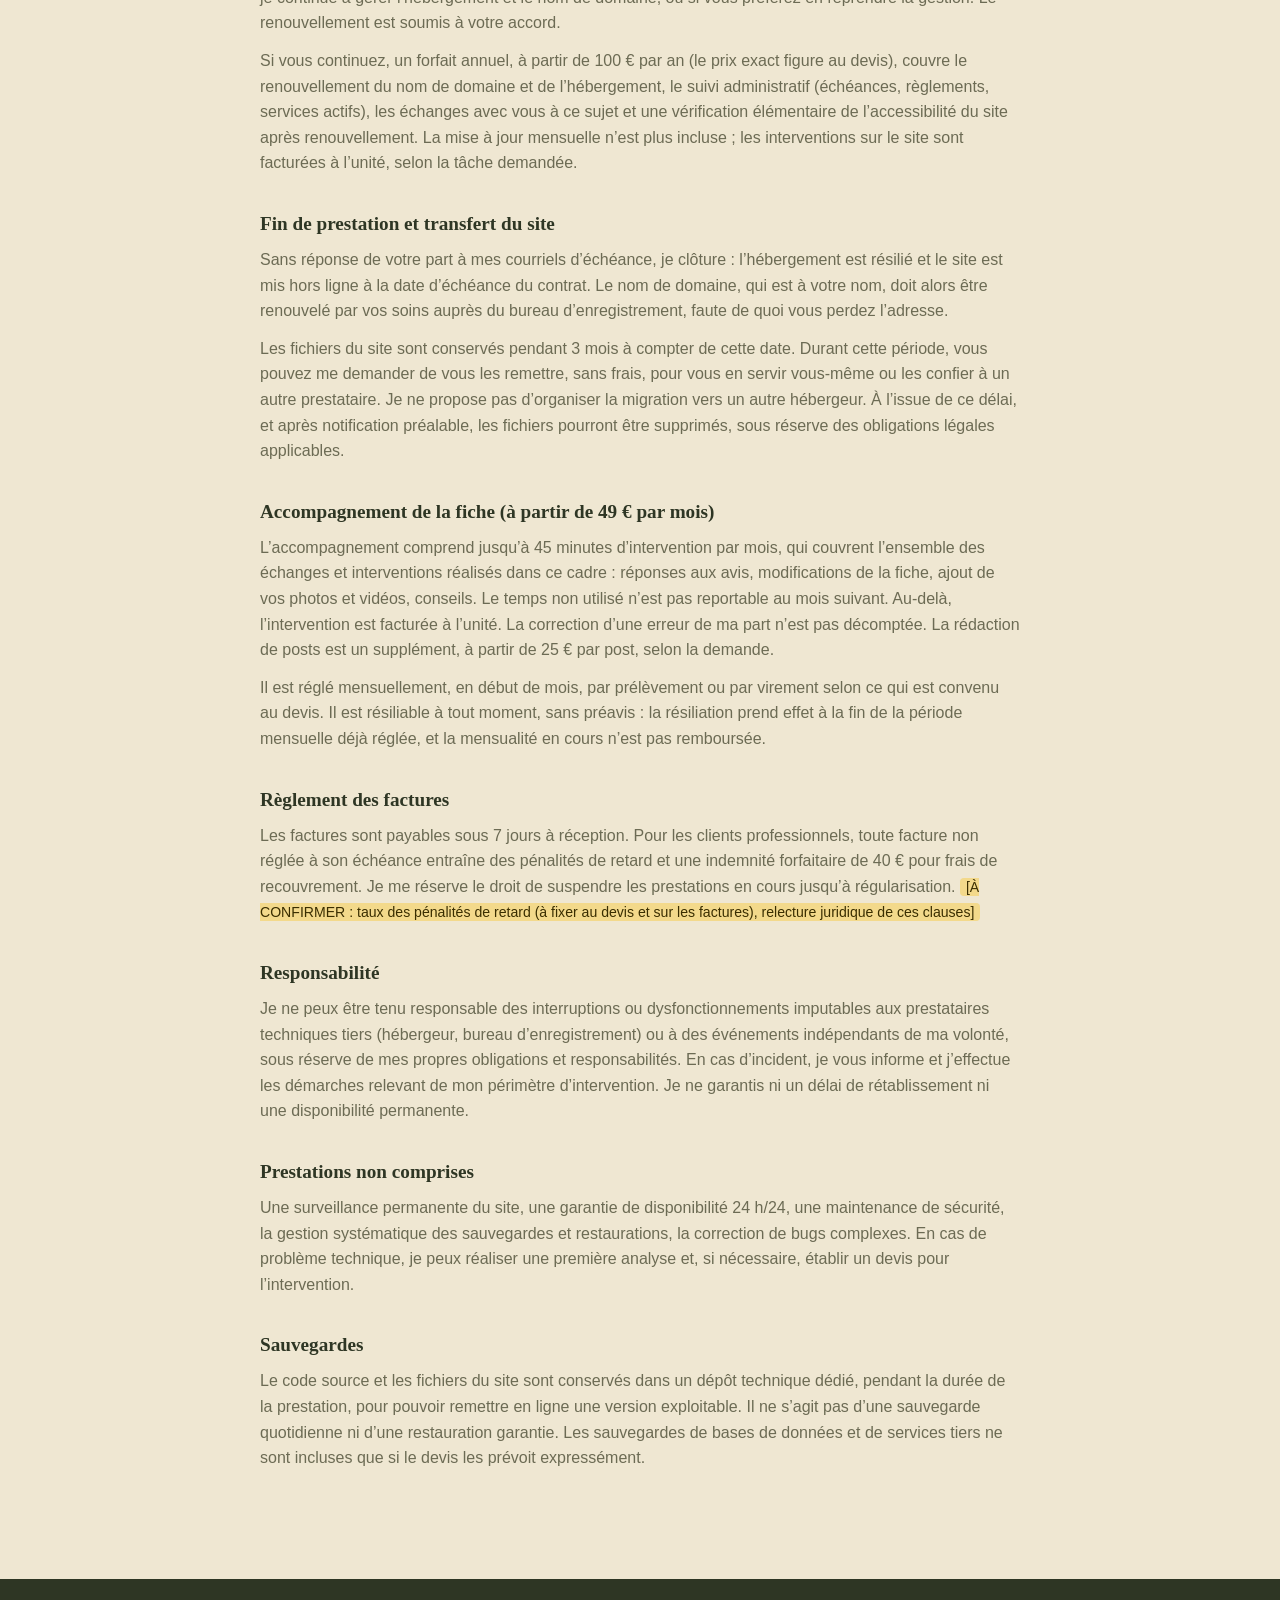
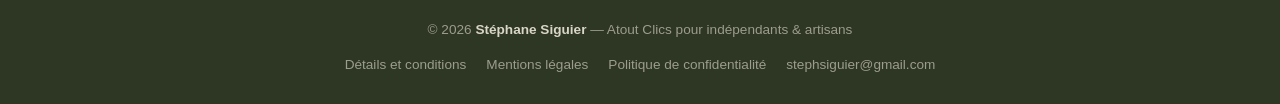
==== commit 913e229d: "Refond la page conditions après relecture : transfert simplifié, résiliation unique, retard de paiem" ====
--- a/conditions.html
+++ b/conditions.html
@@ -27,31 +27,31 @@
   <!-- BROUILLON : à faire relire par un professionnel avant mise en ligne. Retirer ce bandeau, les repères [À CONFIRMER] et la balise noindex une fois validé. -->
   <p><span class="a-confirmer">[BROUILLON : à faire relire par un professionnel avant mise en ligne]</span></p>
 
-  <h2>Paiement, délais et corrections</h2>
+  <h2>Création du site (Présence Web et site seul)</h2>
   <p>
-    <strong>Essentiel</strong>&nbsp;: le règlement se fait à la commande, une fois le prix exact confirmé. <strong>Présence Web</strong>&nbsp;: 40&nbsp;% à la commande, 60&nbsp;% avant la mise en ligne. Je ne commence le travail qu’après réception du premier règlement, et le site est mis en ligne après règlement intégral. Chaque règlement fait l’objet d’une facture, payable par virement. <strong>Accompagnement</strong>&nbsp;: il est réglé mensuellement, en début de mois, par prélèvement ou par virement selon ce qui est convenu au devis. La résiliation prend effet à la fin du mois en cours.
+    <strong>Paiement.</strong> 40&nbsp;% à la commande, 60&nbsp;% avant la mise en ligne. Je ne commence le travail qu’après réception du premier règlement, et le site est mis en ligne après règlement intégral. Chaque règlement fait l’objet d’une facture, payable par virement.
   </p>
   <p>
-    Pour un site vitrine classique, le délai indicatif est de 3 à 4&nbsp;semaines à partir du moment où je dispose de tous les éléments nécessaires (textes, photos, coordonnées, logo). Il peut être prolongé si les contenus ou les validations tardent.
+    <strong>Délai.</strong> Pour un site vitrine classique, le délai indicatif est de 3 à 4&nbsp;semaines à partir du moment où je dispose de tous les éléments nécessaires (textes, photos, coordonnées, logo). Vous disposez de 7&nbsp;jours ouvrés pour me transmettre vos retours et validations. Le calendrier est suspendu pendant les périodes d’attente qui vous sont imputables&nbsp;; après une longue interruption du projet, une nouvelle planification peut être nécessaire.
   </p>
   <p>
-    Vous fournissez les textes, photos et logos, et vous garantissez disposer des droits pour les utiliser. Je les intègre et j’ajuste leur présentation. La rédaction complète des textes et la recherche ou la création de photos ne sont pas comprises, sauf accord spécifique.
+    <strong>Contenus.</strong> Vous fournissez les textes, photos et logos, et vous garantissez disposer des droits pour les utiliser. Je les intègre et j’ajuste leur présentation. La rédaction complète des textes et la recherche ou la création de photos ne sont pas comprises, sauf accord spécifique.
   </p>
   <p>
-    Deux séries de corrections sont incluses avant la mise en ligne. Elles concernent des ajustements conformes au devis initial. Un changement important du projet ou une demande supplémentaire fait l’objet d’un devis complémentaire.
+    <strong>Corrections.</strong> Deux séries de corrections sont incluses avant la mise en ligne, une série correspondant à un retour groupé de vos remarques. Elles concernent des ajustements conformes au devis initial. Un changement important du projet ou une demande supplémentaire fait l’objet d’un devis complémentaire.
   </p>
   <p>
-    <span class="a-confirmer">[À CONFIRMER : relecture juridique des clauses de retard de paiement, de rétractation, de cession de droits et de suspension]</span>
-  </p>
-
-  <h2>Première année (Présence Web)</h2>
-  <p>
-    Le prix comprend la création du site, sa mise en ligne, l’hébergement et le nom de domaine pendant un an. Le nom de domaine est enregistré à votre nom&nbsp;: il vous appartient. Une mise à jour par mois est incluse pendant la première année.
+    <strong>Droits sur le site.</strong> Après règlement intégral, vous pouvez utiliser votre site pour votre activité et en récupérer les fichiers. Les polices et outils tiers restent soumis à leurs propres licences. Les conditions précises figurent au devis.
   </p>
 
   <h2>Le site seul (à partir de 490&nbsp;€)</h2>
   <p>
     Si votre fiche Google est déjà en place, le site seul comprend tout ce que comprend Présence Web, à l’exclusion de tout ce qui touche à la fiche Google&nbsp;: sa création ou son optimisation, l’ajout de photos et d’un premier post de présentation, l’inscription sur les annuaires, et la liaison du site avec la fiche.
+  </p>
+
+  <h2>Première année (Présence Web)</h2>
+  <p>
+    Le prix comprend la création du site, sa mise en ligne, l’hébergement et le nom de domaine pendant un an. Le nom de domaine est enregistré à votre nom&nbsp;: il vous appartient. Une mise à jour par mois est incluse pendant la première année uniquement.
   </p>
 
   <h2>La mise à jour mensuelle</h2>
@@ -62,51 +62,48 @@
     Au-delà, selon la demande&nbsp;: un ajout conséquent de contenu est facturé selon le travail nécessaire, la création d’une nouvelle page est un supplément, l’ajout d’une fonctionnalité, une modification importante du design ou une refonte du site se font sur devis.
   </p>
 
-  <h2>Ce que je ne propose pas actuellement</h2>
+  <h2>Après la première année</h2>
+  <p>
+    Deux mois avant l’échéance, je vous écris (puis un rappel un mois avant) pour savoir si vous souhaitez que je continue à gérer l’hébergement et le nom de domaine, ou si vous préférez en reprendre la gestion. Le renouvellement est soumis à votre accord.
+  </p>
+  <p>
+    Si vous continuez, un forfait annuel, à partir de 100&nbsp;€ par an (le prix exact figure au devis), couvre le renouvellement du nom de domaine et de l’hébergement, le suivi administratif (échéances, règlements, services actifs), les échanges avec vous à ce sujet et une vérification élémentaire de l’accessibilité du site après renouvellement. La mise à jour mensuelle n’est plus incluse&nbsp;; les interventions sur le site sont facturées à l’unité, selon la tâche demandée.
+  </p>
+
+  <h2>Fin de prestation et transfert du site</h2>
+  <p>
+    Sans réponse de votre part à mes courriels d’échéance, je clôture&nbsp;: l’hébergement est résilié et le site est mis hors ligne à la date d’échéance du contrat. Le nom de domaine, qui est à votre nom, doit alors être renouvelé par vos soins auprès du bureau d’enregistrement, faute de quoi vous perdez l’adresse.
+  </p>
+  <p>
+    Les fichiers du site sont conservés pendant 3&nbsp;mois à compter de cette date. Durant cette période, vous pouvez me demander de vous les remettre, sans frais, pour vous en servir vous-même ou les confier à un autre prestataire. Je ne propose pas d’organiser la migration vers un autre hébergeur. À l’issue de ce délai, et après notification préalable, les fichiers pourront être supprimés, sous réserve des obligations légales applicables.
+  </p>
+
+  <h2>Accompagnement de la fiche (à partir de 49&nbsp;€ par mois)</h2>
+  <p>
+    L’accompagnement comprend jusqu’à 45&nbsp;minutes d’intervention par mois, qui couvrent l’ensemble des échanges et interventions réalisés dans ce cadre&nbsp;: réponses aux avis, modifications de la fiche, ajout de vos photos et vidéos, conseils. Le temps non utilisé n’est pas reportable au mois suivant. Au-delà, l’intervention est facturée à l’unité. La correction d’une erreur de ma part n’est pas décomptée. La rédaction de posts est un supplément, à partir de 25&nbsp;€ par post, selon la demande.
+  </p>
+  <p>
+    Il est réglé mensuellement, en début de mois, par prélèvement ou par virement selon ce qui est convenu au devis. Il est résiliable à tout moment, sans préavis&nbsp;: la résiliation prend effet à la fin de la période mensuelle déjà réglée, et la mensualité en cours n’est pas remboursée.
+  </p>
+
+  <h2>Règlement des factures</h2>
+  <p>
+    Les factures sont payables sous 7&nbsp;jours à réception. Pour les clients professionnels, toute facture non réglée à son échéance entraîne des pénalités de retard et une indemnité forfaitaire de 40&nbsp;€ pour frais de recouvrement. Je me réserve le droit de suspendre les prestations en cours jusqu’à régularisation. <span class="a-confirmer">[À CONFIRMER : taux des pénalités de retard (à fixer au devis et sur les factures), relecture juridique de ces clauses]</span>
+  </p>
+
+  <h2>Responsabilité</h2>
+  <p>
+    Je ne peux être tenu responsable des interruptions ou dysfonctionnements imputables aux prestataires techniques tiers (hébergeur, bureau d’enregistrement) ou à des événements indépendants de ma volonté, sous réserve de mes propres obligations et responsabilités. En cas d’incident, je vous informe et j’effectue les démarches relevant de mon périmètre d’intervention. Je ne garantis ni un délai de rétablissement ni une disponibilité permanente.
+  </p>
+
+  <h2>Prestations non comprises</h2>
   <p>
     Une surveillance permanente du site, une garantie de disponibilité 24&nbsp;h/24, une maintenance de sécurité, la gestion systématique des sauvegardes et restaurations, la correction de bugs complexes. En cas de problème technique, je peux réaliser une première analyse et, si nécessaire, établir un devis pour l’intervention.
   </p>
 
-  <h2>Après la première année</h2>
-  <p>
-    Deux mois avant l’échéance, je vous écris (puis un rappel un mois avant) pour savoir si vous souhaitez que je continue à gérer l’hébergement et le nom de domaine, ou si vous préférez en reprendre la gestion. Si vous continuez, un forfait annuel couvre l’hébergement, le nom de domaine et les démarches associées, à partir de 100&nbsp;€ par an.
-  </p>
-  <p>
-    Sans réponse de votre part, je clôture&nbsp;: l’hébergement est résilié et le site n’est plus en ligne. Le nom de domaine, qui est à votre nom, doit alors être renouvelé par vos soins auprès du bureau d’enregistrement, faute de quoi vous perdez l’adresse.
-  </p>
-  <p>
-    Les interventions sur le site sont facturées à l’unité, selon la tâche demandée.
-  </p>
-
-  <h2>Fin de prestation et conservation des fichiers</h2>
-  <p>
-    En cas de non-renouvellement de l’hébergement, le site est mis hors ligne à la date d’échéance du contrat.
-  </p>
-  <p>
-    Le code source et les fichiers du site sont conservés pendant 3&nbsp;mois à compter de cette date. Durant cette période, vous pouvez me demander de récupérer les fichiers nécessaires au transfert de votre site vers un autre prestataire ou hébergeur.
-  </p>
-  <p>
-    À l’issue de ce délai, et après notification préalable, les fichiers pourront être supprimés, sous réserve des obligations légales applicables.
-  </p>
-
-  <h2>Accompagnement de la fiche (à partir de 49&nbsp;€ par mois)</h2>
-  <p>
-    L’accompagnement comprend jusqu’à 45&nbsp;minutes d’intervention par mois sur votre fiche&nbsp;: réponses aux avis, modifications de la fiche, ajout de vos photos et vidéos, conseils. Le temps non utilisé n’est pas reportable au mois suivant. Au-delà, l’intervention est facturée à l’unité. La correction d’une erreur de ma part n’est pas décomptée. La rédaction de posts est un supplément, à partir de 25&nbsp;€ par post, selon la demande. L’accompagnement est résiliable à tout moment, sans engagement.
-  </p>
-
-  <h2>Si vous souhaitez partir avec votre site</h2>
-  <p>
-    Le code du site vous est transféré à votre demande. Ce transfert est facturé au forfait, selon le temps nécessaire (100&nbsp;€). Votre nom de domaine reste le vôtre.
-  </p>
-
-  <h2>Responsabilité</h2>
-  <p>
-    Je ne suis pas responsable de ce qui échappe à mon contrôle&nbsp;: panne de l’hébergeur ou du bureau d’enregistrement, acte de piratage. Dans ces cas, je vous préviens et je signale l’incident au prestataire concerné. Je ne garantis ni un délai de rétablissement ni une disponibilité permanente.
-  </p>
-
   <h2>Sauvegardes</h2>
   <p>
-    Le code source et les fichiers du site sont conservés dans un dépôt technique dédié, pendant la durée de la prestation. Les sauvegardes de bases de données et de services tiers ne sont incluses que si le devis les prévoit expressément.
+    Le code source et les fichiers du site sont conservés dans un dépôt technique dédié, pendant la durée de la prestation, pour pouvoir remettre en ligne une version exploitable. Il ne s’agit pas d’une sauvegarde quotidienne ni d’une restauration garantie. Les sauvegardes de bases de données et de services tiers ne sont incluses que si le devis les prévoit expressément.
   </p>
 </div>
 
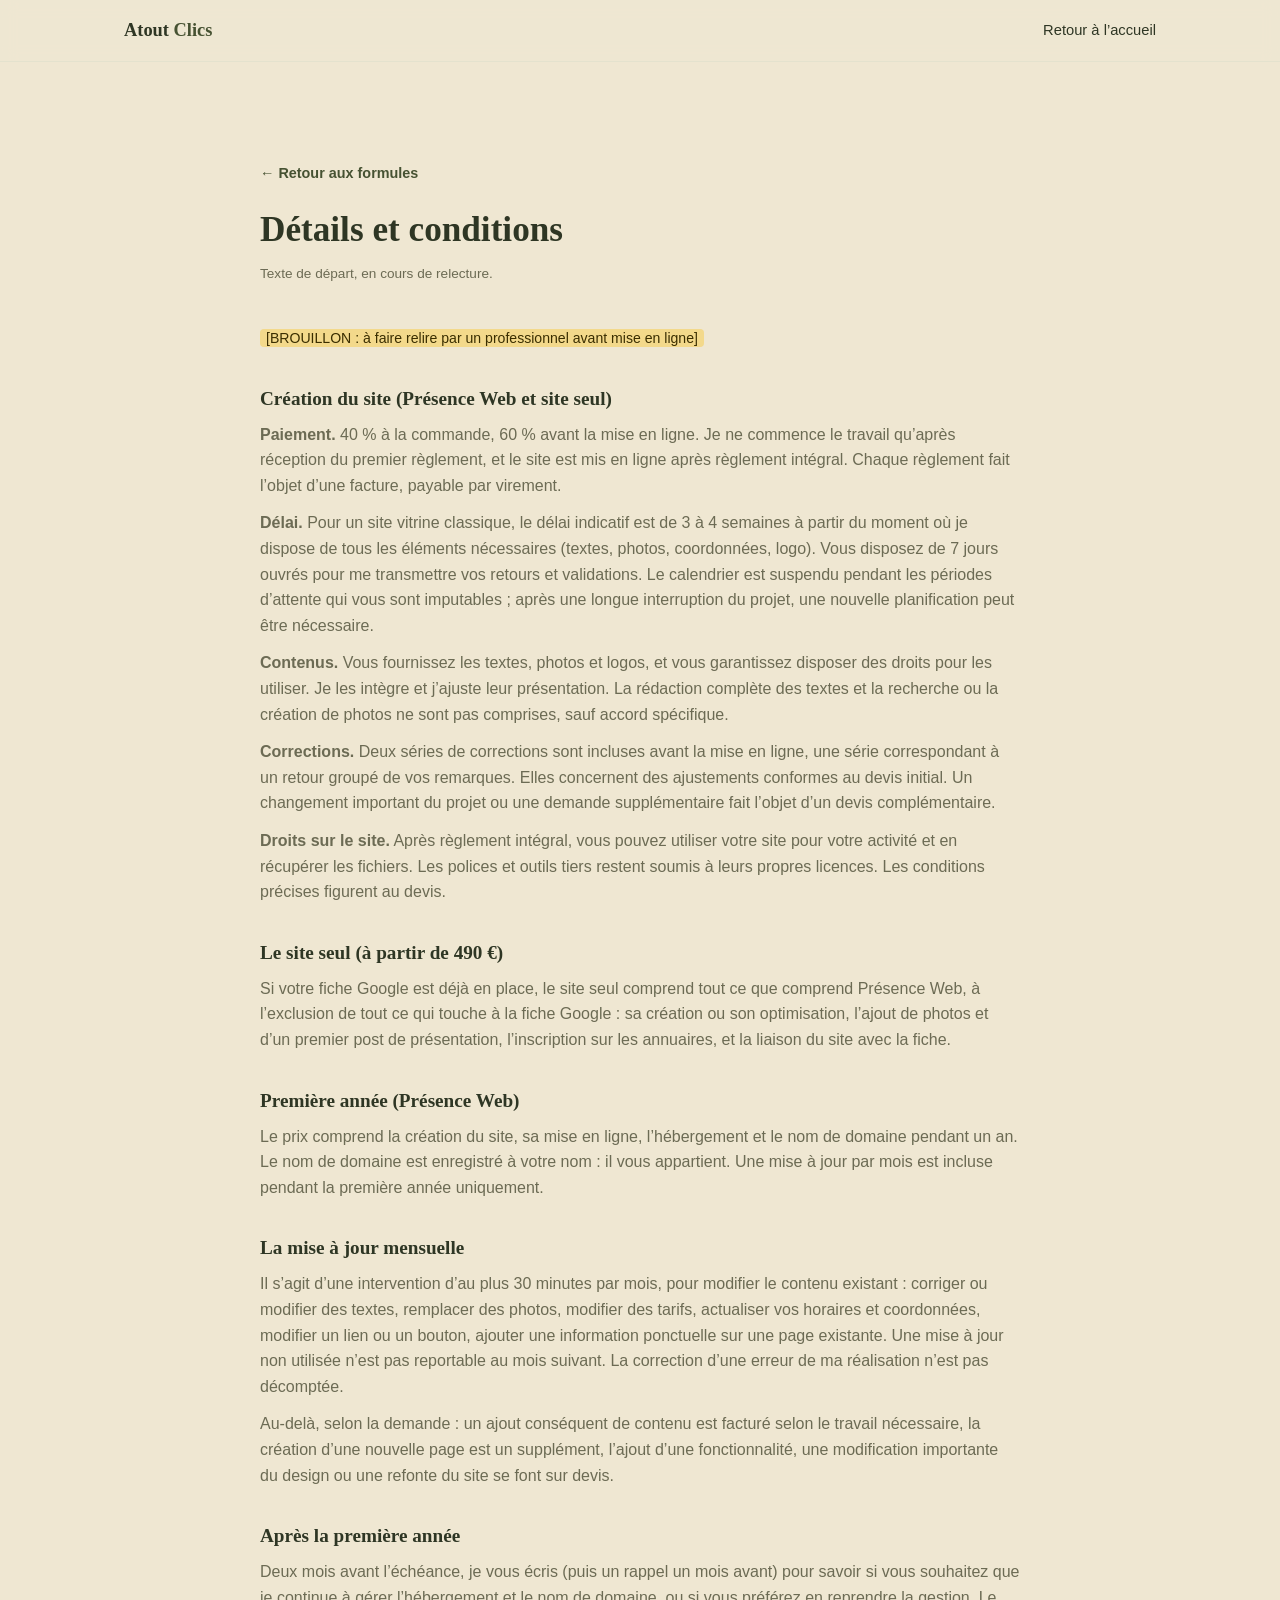
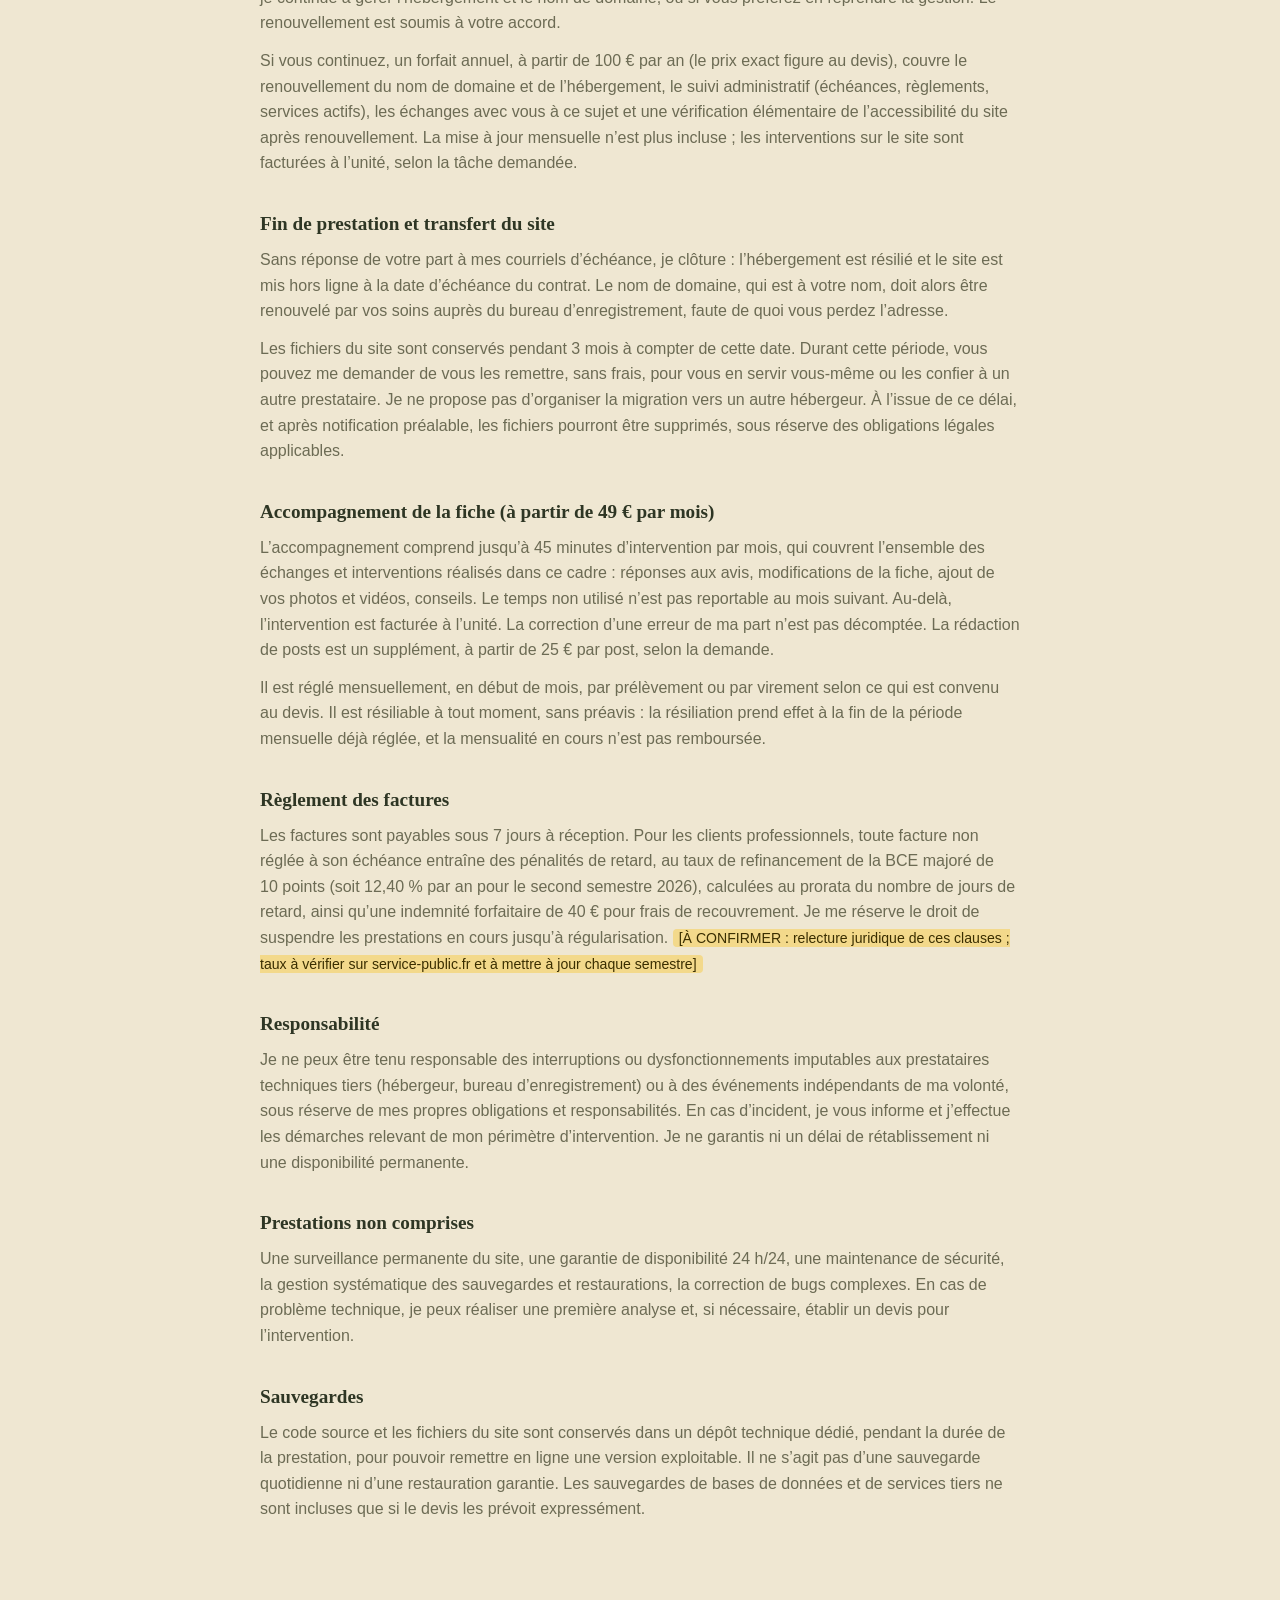
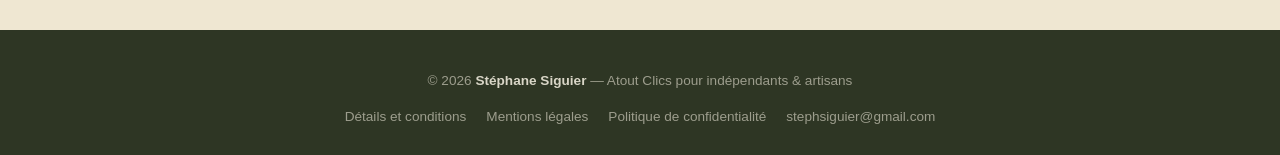
==== commit 50b50e8f: "Fixe le taux des pénalités de retard (BCE + 10 points, 12,40 % au S2 2026) Co-Authored-By: Claude So" ====
--- a/conditions.html
+++ b/conditions.html
@@ -88,7 +88,7 @@
 
   <h2>Règlement des factures</h2>
   <p>
-    Les factures sont payables sous 7&nbsp;jours à réception. Pour les clients professionnels, toute facture non réglée à son échéance entraîne des pénalités de retard et une indemnité forfaitaire de 40&nbsp;€ pour frais de recouvrement. Je me réserve le droit de suspendre les prestations en cours jusqu’à régularisation. <span class="a-confirmer">[À CONFIRMER : taux des pénalités de retard (à fixer au devis et sur les factures), relecture juridique de ces clauses]</span>
+    Les factures sont payables sous 7&nbsp;jours à réception. Pour les clients professionnels, toute facture non réglée à son échéance entraîne des pénalités de retard, au taux de refinancement de la BCE majoré de 10&nbsp;points (soit 12,40&nbsp;% par an pour le second semestre 2026), calculées au prorata du nombre de jours de retard, ainsi qu’une indemnité forfaitaire de 40&nbsp;€ pour frais de recouvrement. Je me réserve le droit de suspendre les prestations en cours jusqu’à régularisation. <span class="a-confirmer">[À CONFIRMER : relecture juridique de ces clauses ; taux à vérifier sur service-public.fr et à mettre à jour chaque semestre]</span>
   </p>
 
   <h2>Responsabilité</h2>
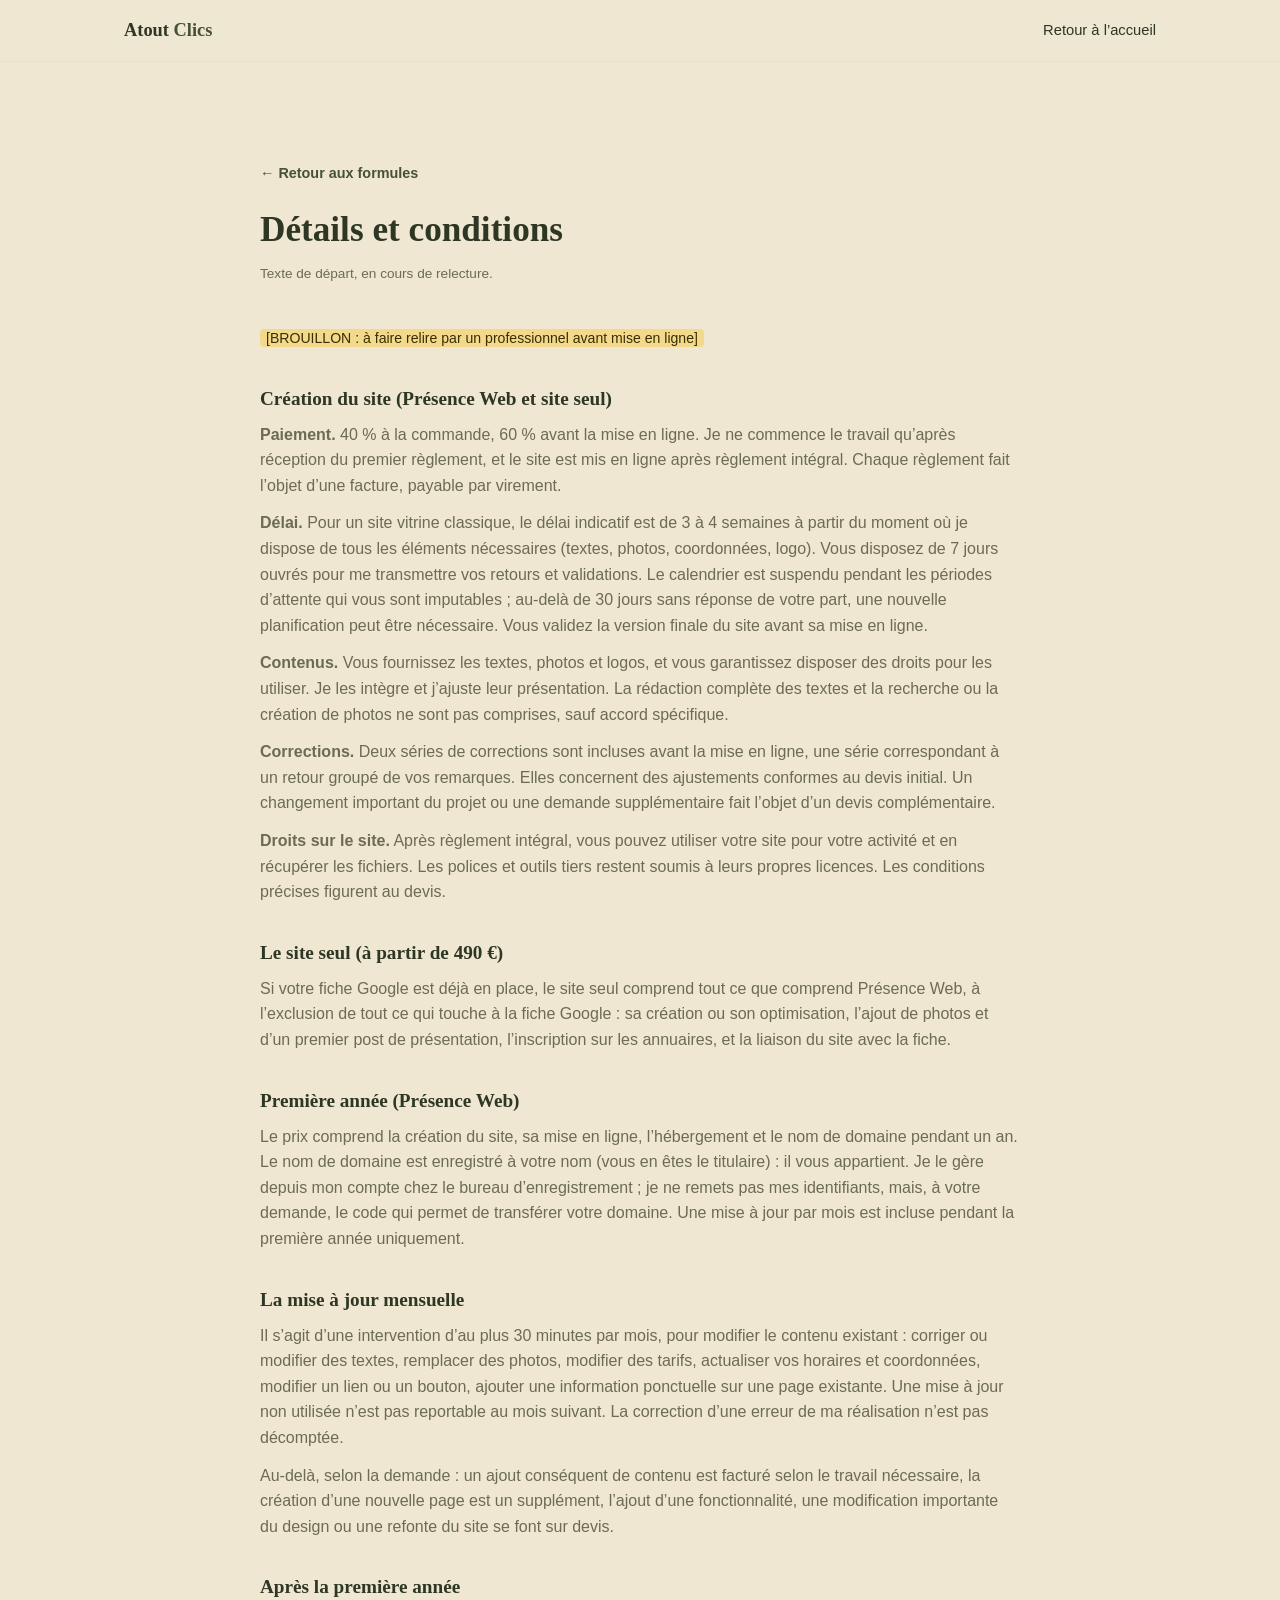
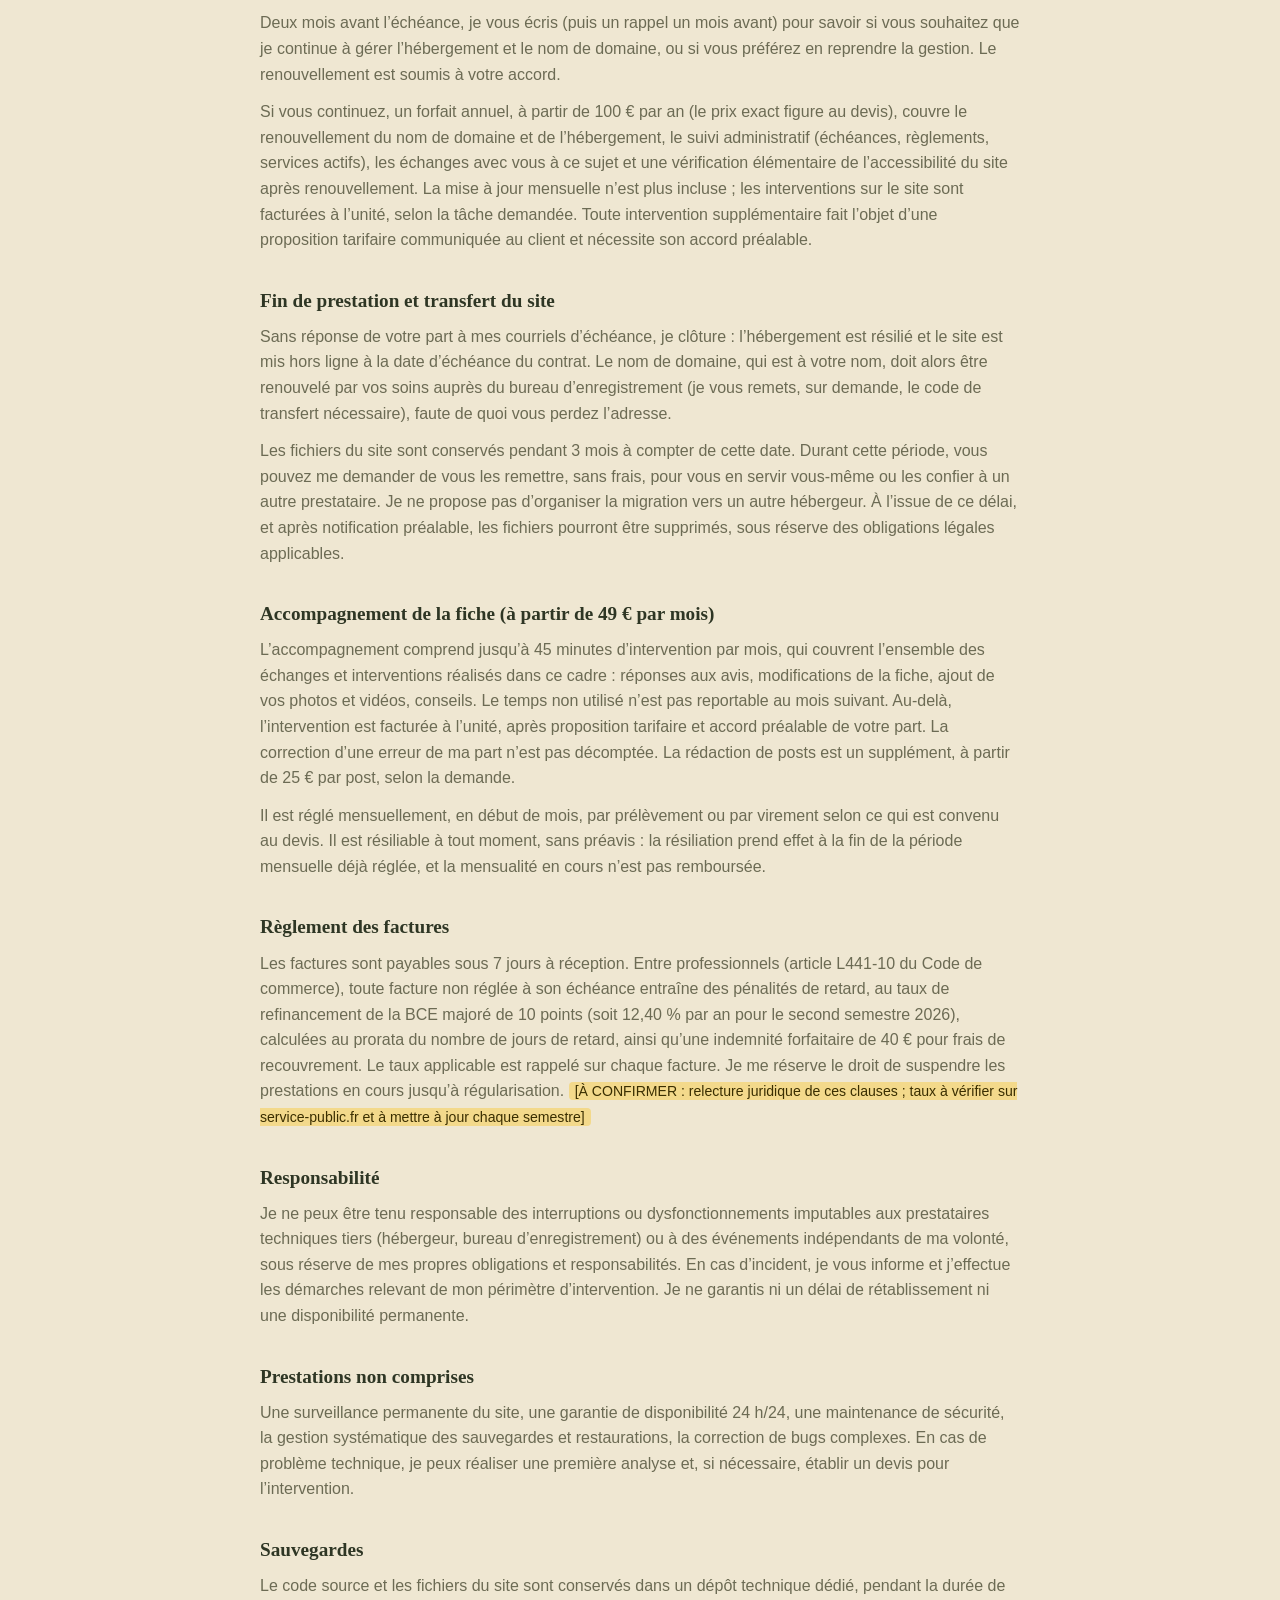
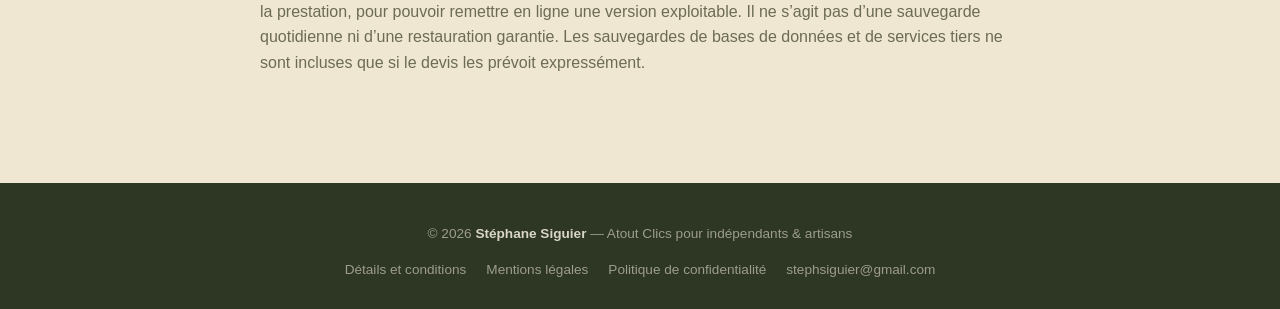
==== commit d75874a6: "Précise domaine, interruption de projet, validation finale et accord préalable pour les intervention" ====
--- a/conditions.html
+++ b/conditions.html
@@ -32,7 +32,7 @@
     <strong>Paiement.</strong> 40&nbsp;% à la commande, 60&nbsp;% avant la mise en ligne. Je ne commence le travail qu’après réception du premier règlement, et le site est mis en ligne après règlement intégral. Chaque règlement fait l’objet d’une facture, payable par virement.
   </p>
   <p>
-    <strong>Délai.</strong> Pour un site vitrine classique, le délai indicatif est de 3 à 4&nbsp;semaines à partir du moment où je dispose de tous les éléments nécessaires (textes, photos, coordonnées, logo). Vous disposez de 7&nbsp;jours ouvrés pour me transmettre vos retours et validations. Le calendrier est suspendu pendant les périodes d’attente qui vous sont imputables&nbsp;; après une longue interruption du projet, une nouvelle planification peut être nécessaire.
+    <strong>Délai.</strong> Pour un site vitrine classique, le délai indicatif est de 3 à 4&nbsp;semaines à partir du moment où je dispose de tous les éléments nécessaires (textes, photos, coordonnées, logo). Vous disposez de 7&nbsp;jours ouvrés pour me transmettre vos retours et validations. Le calendrier est suspendu pendant les périodes d’attente qui vous sont imputables&nbsp;; au-delà de 30&nbsp;jours sans réponse de votre part, une nouvelle planification peut être nécessaire. Vous validez la version finale du site avant sa mise en ligne.
   </p>
   <p>
     <strong>Contenus.</strong> Vous fournissez les textes, photos et logos, et vous garantissez disposer des droits pour les utiliser. Je les intègre et j’ajuste leur présentation. La rédaction complète des textes et la recherche ou la création de photos ne sont pas comprises, sauf accord spécifique.
@@ -51,7 +51,7 @@
 
   <h2>Première année (Présence Web)</h2>
   <p>
-    Le prix comprend la création du site, sa mise en ligne, l’hébergement et le nom de domaine pendant un an. Le nom de domaine est enregistré à votre nom&nbsp;: il vous appartient. Une mise à jour par mois est incluse pendant la première année uniquement.
+    Le prix comprend la création du site, sa mise en ligne, l’hébergement et le nom de domaine pendant un an. Le nom de domaine est enregistré à votre nom (vous en êtes le titulaire)&nbsp;: il vous appartient. Je le gère depuis mon compte chez le bureau d’enregistrement&nbsp;; je ne remets pas mes identifiants, mais, à votre demande, le code qui permet de transférer votre domaine. Une mise à jour par mois est incluse pendant la première année uniquement.
   </p>
 
   <h2>La mise à jour mensuelle</h2>
@@ -67,12 +67,12 @@
     Deux mois avant l’échéance, je vous écris (puis un rappel un mois avant) pour savoir si vous souhaitez que je continue à gérer l’hébergement et le nom de domaine, ou si vous préférez en reprendre la gestion. Le renouvellement est soumis à votre accord.
   </p>
   <p>
-    Si vous continuez, un forfait annuel, à partir de 100&nbsp;€ par an (le prix exact figure au devis), couvre le renouvellement du nom de domaine et de l’hébergement, le suivi administratif (échéances, règlements, services actifs), les échanges avec vous à ce sujet et une vérification élémentaire de l’accessibilité du site après renouvellement. La mise à jour mensuelle n’est plus incluse&nbsp;; les interventions sur le site sont facturées à l’unité, selon la tâche demandée.
+    Si vous continuez, un forfait annuel, à partir de 100&nbsp;€ par an (le prix exact figure au devis), couvre le renouvellement du nom de domaine et de l’hébergement, le suivi administratif (échéances, règlements, services actifs), les échanges avec vous à ce sujet et une vérification élémentaire de l’accessibilité du site après renouvellement. La mise à jour mensuelle n’est plus incluse&nbsp;; les interventions sur le site sont facturées à l’unité, selon la tâche demandée. Toute intervention supplémentaire fait l’objet d’une proposition tarifaire communiquée au client et nécessite son accord préalable.
   </p>
 
   <h2>Fin de prestation et transfert du site</h2>
   <p>
-    Sans réponse de votre part à mes courriels d’échéance, je clôture&nbsp;: l’hébergement est résilié et le site est mis hors ligne à la date d’échéance du contrat. Le nom de domaine, qui est à votre nom, doit alors être renouvelé par vos soins auprès du bureau d’enregistrement, faute de quoi vous perdez l’adresse.
+    Sans réponse de votre part à mes courriels d’échéance, je clôture&nbsp;: l’hébergement est résilié et le site est mis hors ligne à la date d’échéance du contrat. Le nom de domaine, qui est à votre nom, doit alors être renouvelé par vos soins auprès du bureau d’enregistrement (je vous remets, sur demande, le code de transfert nécessaire), faute de quoi vous perdez l’adresse.
   </p>
   <p>
     Les fichiers du site sont conservés pendant 3&nbsp;mois à compter de cette date. Durant cette période, vous pouvez me demander de vous les remettre, sans frais, pour vous en servir vous-même ou les confier à un autre prestataire. Je ne propose pas d’organiser la migration vers un autre hébergeur. À l’issue de ce délai, et après notification préalable, les fichiers pourront être supprimés, sous réserve des obligations légales applicables.
@@ -80,7 +80,7 @@
 
   <h2>Accompagnement de la fiche (à partir de 49&nbsp;€ par mois)</h2>
   <p>
-    L’accompagnement comprend jusqu’à 45&nbsp;minutes d’intervention par mois, qui couvrent l’ensemble des échanges et interventions réalisés dans ce cadre&nbsp;: réponses aux avis, modifications de la fiche, ajout de vos photos et vidéos, conseils. Le temps non utilisé n’est pas reportable au mois suivant. Au-delà, l’intervention est facturée à l’unité. La correction d’une erreur de ma part n’est pas décomptée. La rédaction de posts est un supplément, à partir de 25&nbsp;€ par post, selon la demande.
+    L’accompagnement comprend jusqu’à 45&nbsp;minutes d’intervention par mois, qui couvrent l’ensemble des échanges et interventions réalisés dans ce cadre&nbsp;: réponses aux avis, modifications de la fiche, ajout de vos photos et vidéos, conseils. Le temps non utilisé n’est pas reportable au mois suivant. Au-delà, l’intervention est facturée à l’unité, après proposition tarifaire et accord préalable de votre part. La correction d’une erreur de ma part n’est pas décomptée. La rédaction de posts est un supplément, à partir de 25&nbsp;€ par post, selon la demande.
   </p>
   <p>
     Il est réglé mensuellement, en début de mois, par prélèvement ou par virement selon ce qui est convenu au devis. Il est résiliable à tout moment, sans préavis&nbsp;: la résiliation prend effet à la fin de la période mensuelle déjà réglée, et la mensualité en cours n’est pas remboursée.
@@ -88,7 +88,7 @@
 
   <h2>Règlement des factures</h2>
   <p>
-    Les factures sont payables sous 7&nbsp;jours à réception. Pour les clients professionnels, toute facture non réglée à son échéance entraîne des pénalités de retard, au taux de refinancement de la BCE majoré de 10&nbsp;points (soit 12,40&nbsp;% par an pour le second semestre 2026), calculées au prorata du nombre de jours de retard, ainsi qu’une indemnité forfaitaire de 40&nbsp;€ pour frais de recouvrement. Je me réserve le droit de suspendre les prestations en cours jusqu’à régularisation. <span class="a-confirmer">[À CONFIRMER : relecture juridique de ces clauses ; taux à vérifier sur service-public.fr et à mettre à jour chaque semestre]</span>
+    Les factures sont payables sous 7&nbsp;jours à réception. Entre professionnels (article L441-10 du Code de commerce), toute facture non réglée à son échéance entraîne des pénalités de retard, au taux de refinancement de la BCE majoré de 10&nbsp;points (soit 12,40&nbsp;% par an pour le second semestre 2026), calculées au prorata du nombre de jours de retard, ainsi qu’une indemnité forfaitaire de 40&nbsp;€ pour frais de recouvrement. Le taux applicable est rappelé sur chaque facture. Je me réserve le droit de suspendre les prestations en cours jusqu’à régularisation. <span class="a-confirmer">[À CONFIRMER : relecture juridique de ces clauses ; taux à vérifier sur service-public.fr et à mettre à jour chaque semestre]</span>
   </p>
 
   <h2>Responsabilité</h2>
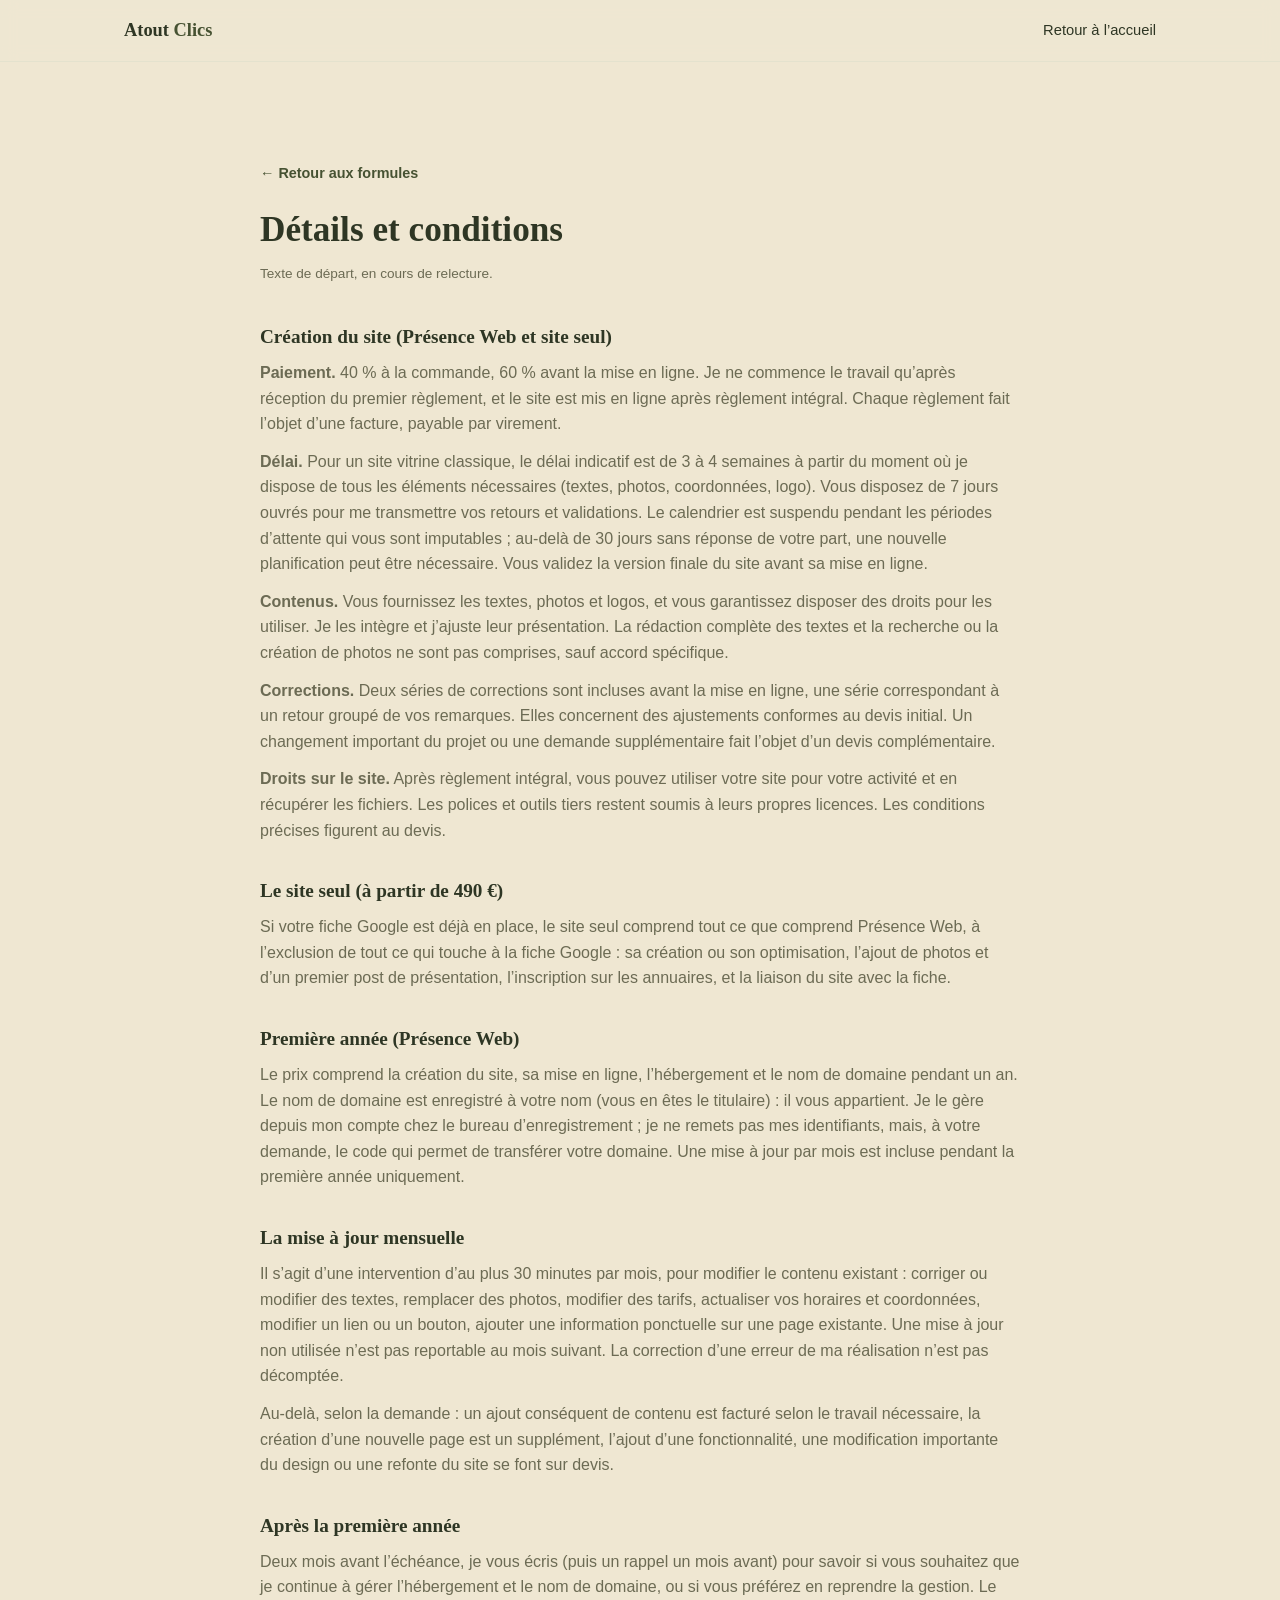
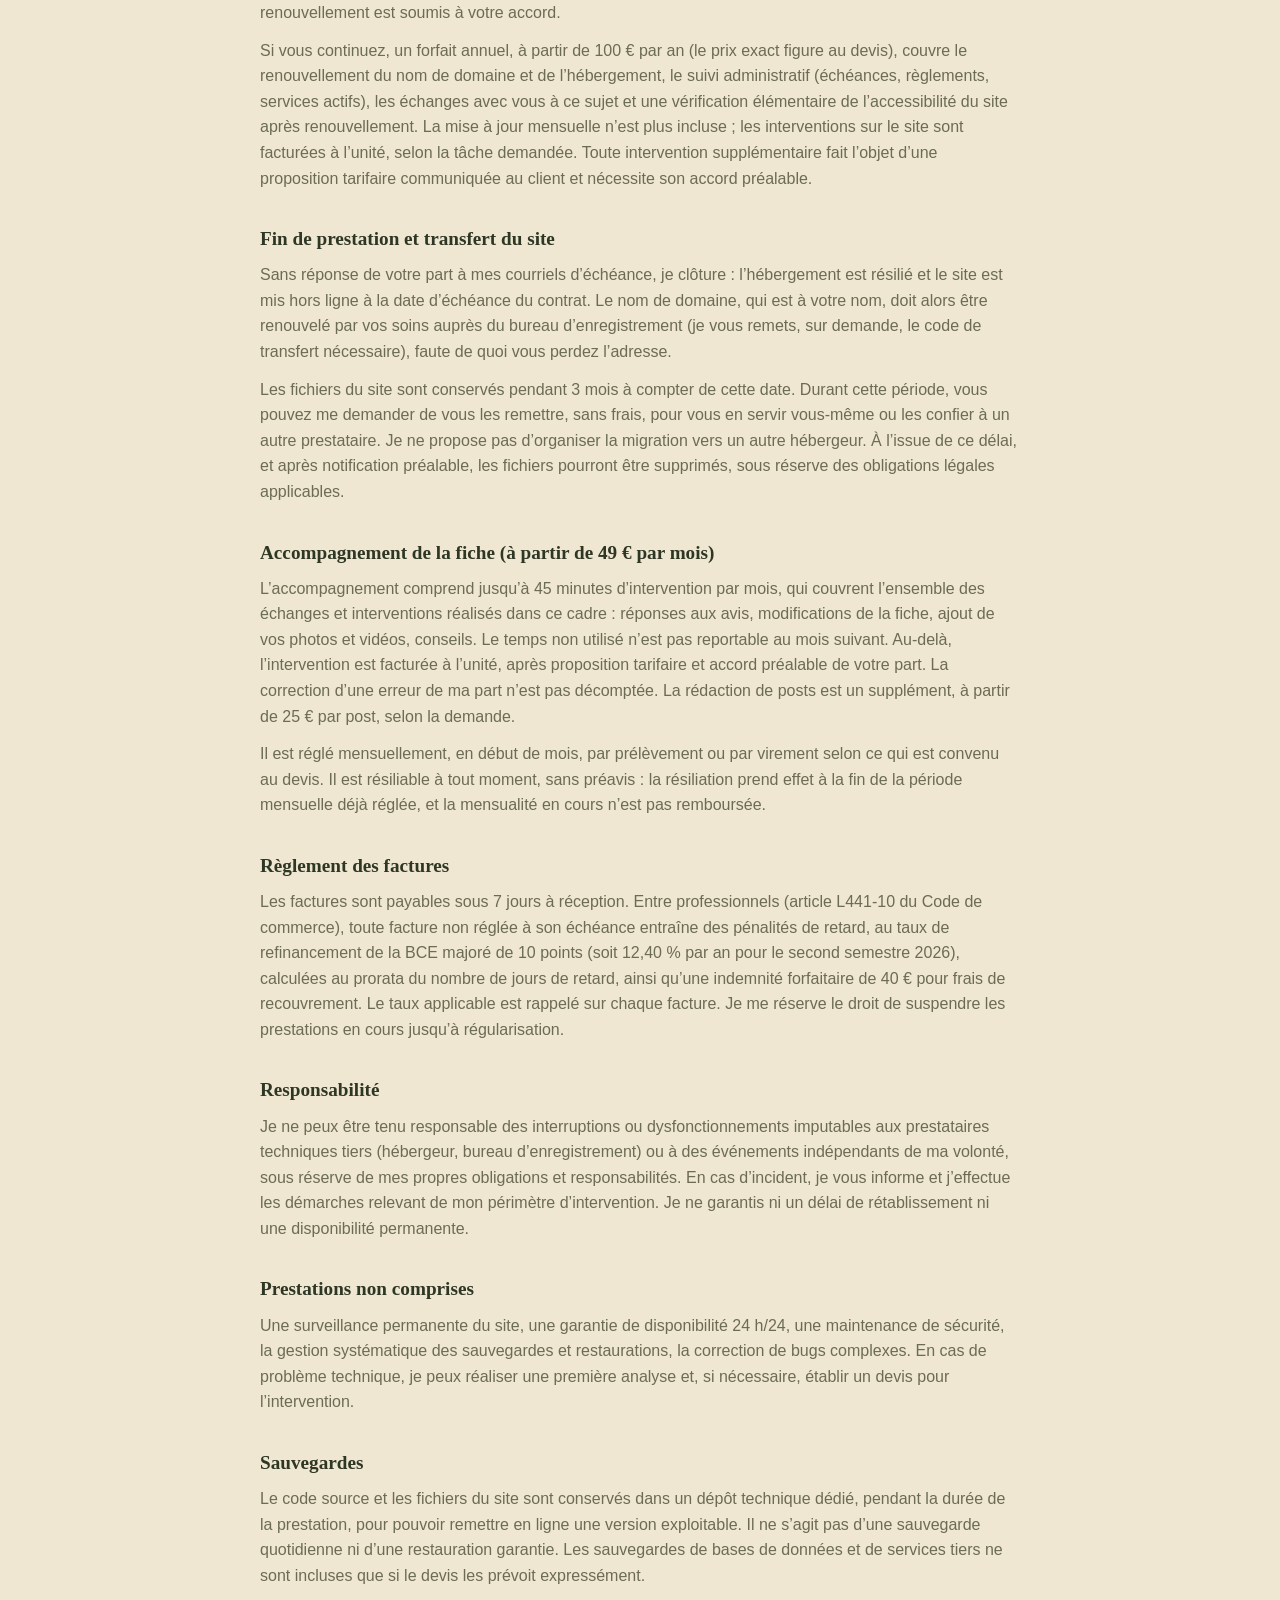
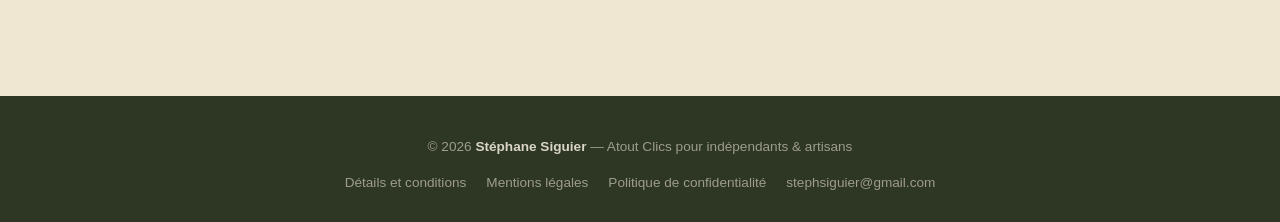
==== commit 430b1d3e: "Retire les mentions surlignées de la page conditions Co-Authored-By: Claude Sonnet 5.5 <noreply@anth" ====
--- a/conditions.html
+++ b/conditions.html
@@ -24,8 +24,7 @@
   <h1>Détails et conditions</h1>
   <p class="updated">Texte de départ, en cours de relecture.</p>
 
-  <!-- BROUILLON : à faire relire par un professionnel avant mise en ligne. Retirer ce bandeau, les repères [À CONFIRMER] et la balise noindex une fois validé. -->
-  <p><span class="a-confirmer">[BROUILLON : à faire relire par un professionnel avant mise en ligne]</span></p>
+  <!-- RAPPEL (invisible) : texte à faire relire par un professionnel avant mise en ligne ; vérifier le taux des pénalités sur service-public.fr ; retirer la balise noindex une fois validé. -->
 
   <h2>Création du site (Présence Web et site seul)</h2>
   <p>
@@ -88,8 +87,7 @@
 
   <h2>Règlement des factures</h2>
   <p>
-    Les factures sont payables sous 7&nbsp;jours à réception. Entre professionnels (article L441-10 du Code de commerce), toute facture non réglée à son échéance entraîne des pénalités de retard, au taux de refinancement de la BCE majoré de 10&nbsp;points (soit 12,40&nbsp;% par an pour le second semestre 2026), calculées au prorata du nombre de jours de retard, ainsi qu’une indemnité forfaitaire de 40&nbsp;€ pour frais de recouvrement. Le taux applicable est rappelé sur chaque facture. Je me réserve le droit de suspendre les prestations en cours jusqu’à régularisation. <span class="a-confirmer">[À CONFIRMER : relecture juridique de ces clauses ; taux à vérifier sur service-public.fr et à mettre à jour chaque semestre]</span>
-  </p>
+    Les factures sont payables sous 7&nbsp;jours à réception. Entre professionnels (article L441-10 du Code de commerce), toute facture non réglée à son échéance entraîne des pénalités de retard, au taux de refinancement de la BCE majoré de 10&nbsp;points (soit 12,40&nbsp;% par an pour le second semestre 2026), calculées au prorata du nombre de jours de retard, ainsi qu’une indemnité forfaitaire de 40&nbsp;€ pour frais de recouvrement. Le taux applicable est rappelé sur chaque facture. Je me réserve le droit de suspendre les prestations en cours jusqu’à régularisation.  </p>
 
   <h2>Responsabilité</h2>
   <p>
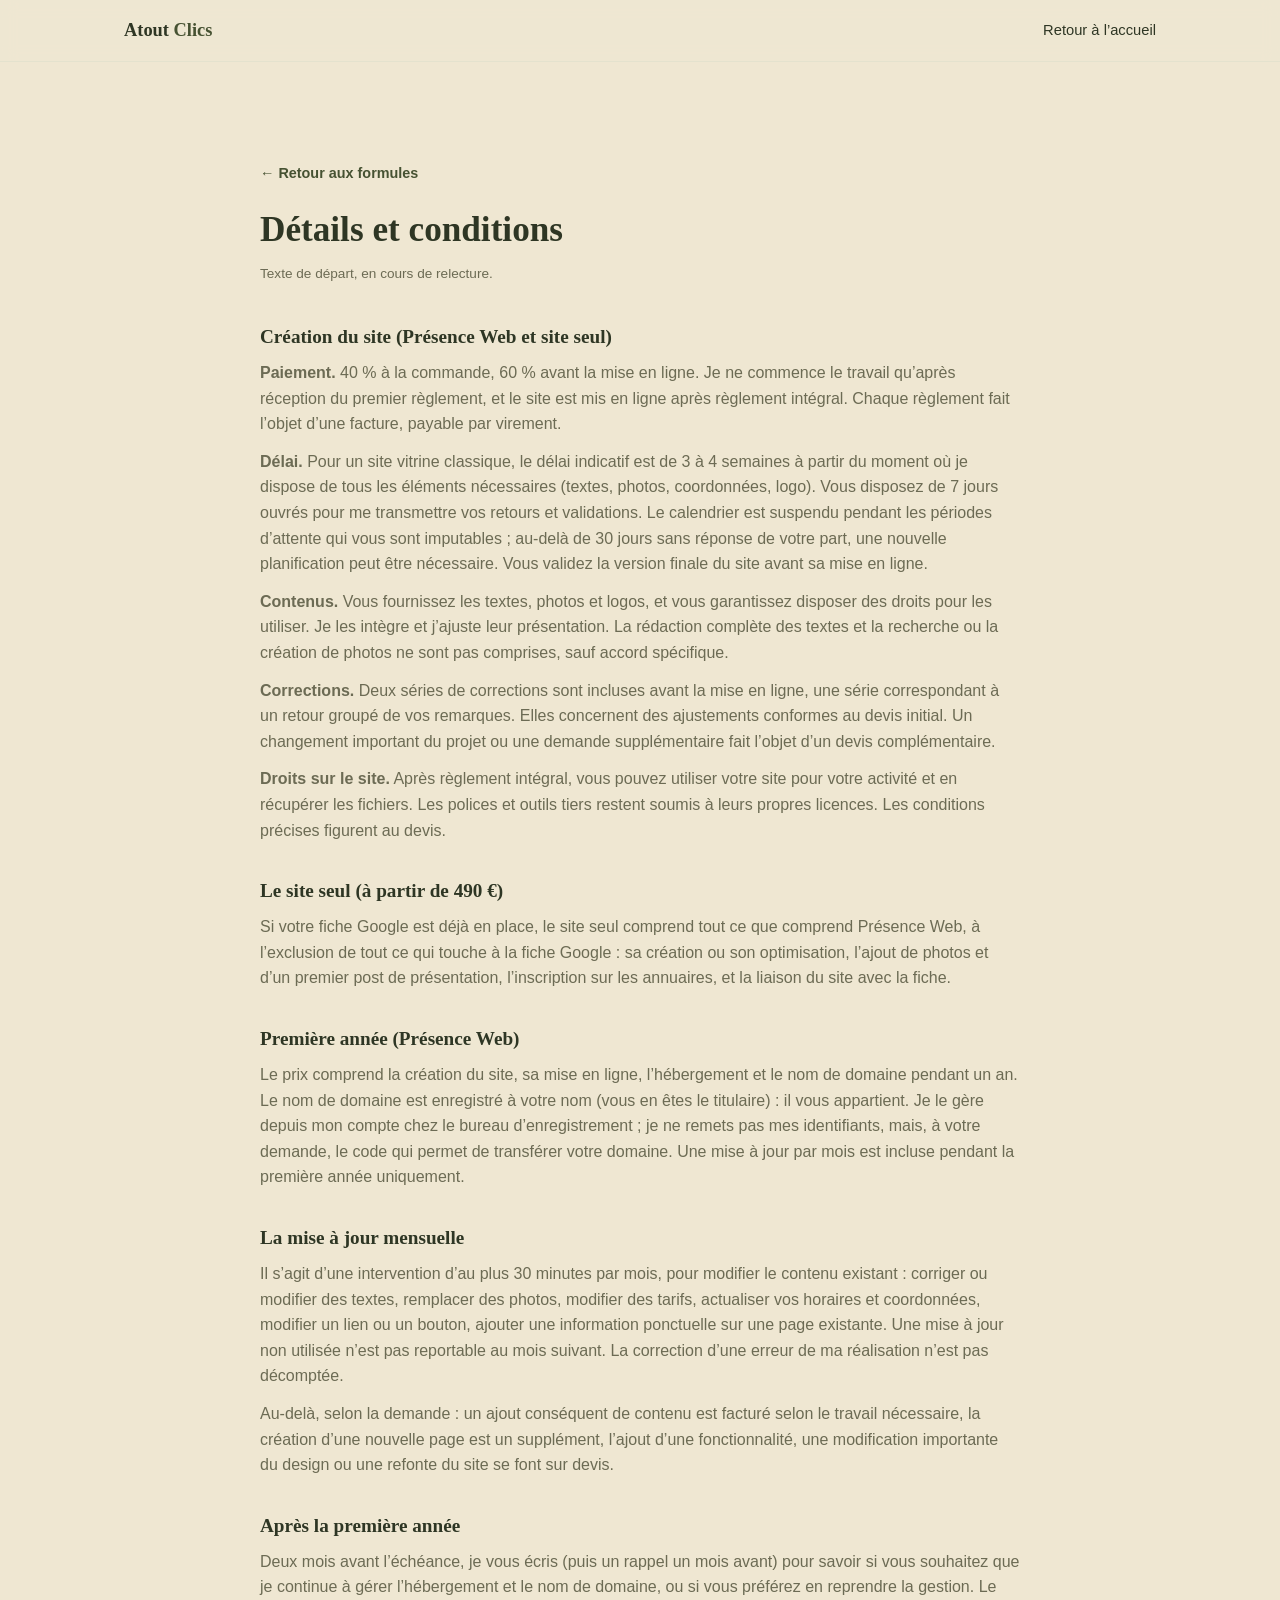
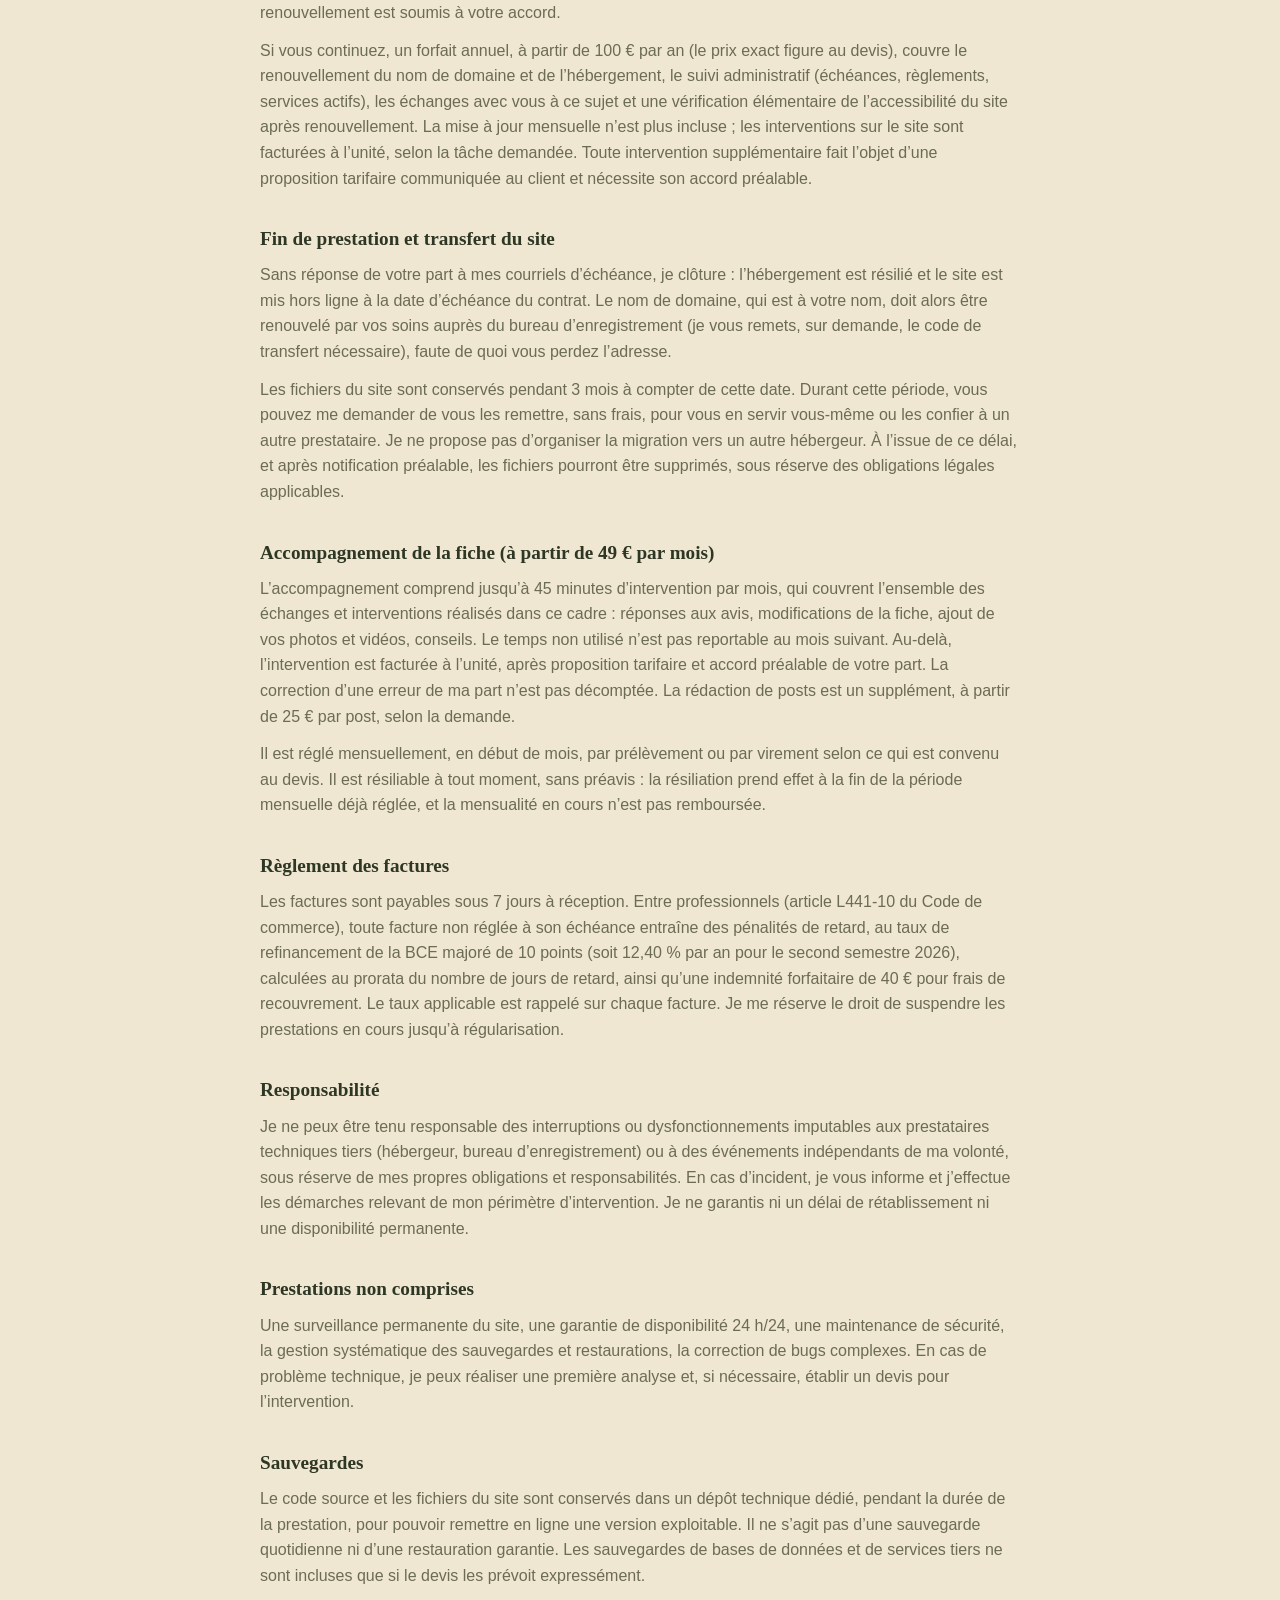
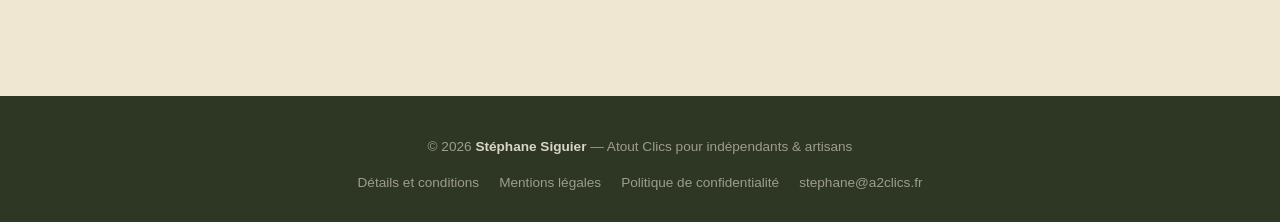
==== commit 86c6954a: "Remplace l'adresse e-mail de contact par stephane@a2clics.fr Co-Authored-By: Claude Sonnet 5.5 <nore" ====
--- a/conditions.html
+++ b/conditions.html
@@ -24,7 +24,6 @@
   <h1>Détails et conditions</h1>
   <p class="updated">Texte de départ, en cours de relecture.</p>
 
-  <!-- RAPPEL (invisible) : texte à faire relire par un professionnel avant mise en ligne ; vérifier le taux des pénalités sur service-public.fr ; retirer la balise noindex une fois validé. -->
 
   <h2>Création du site (Présence Web et site seul)</h2>
   <p>
@@ -111,7 +110,7 @@
     <a href="conditions.html">Détails et conditions</a>
     <a href="mentions-legales.html">Mentions légales</a>
     <a href="confidentialite.html">Politique de confidentialité</a>
-    <a href="mailto:stephsiguier@gmail.com">stephsiguier@gmail.com</a>
+    <a href="mailto:stephane@a2clics.fr">stephane@a2clics.fr</a>
   </div>
 </footer>
 
